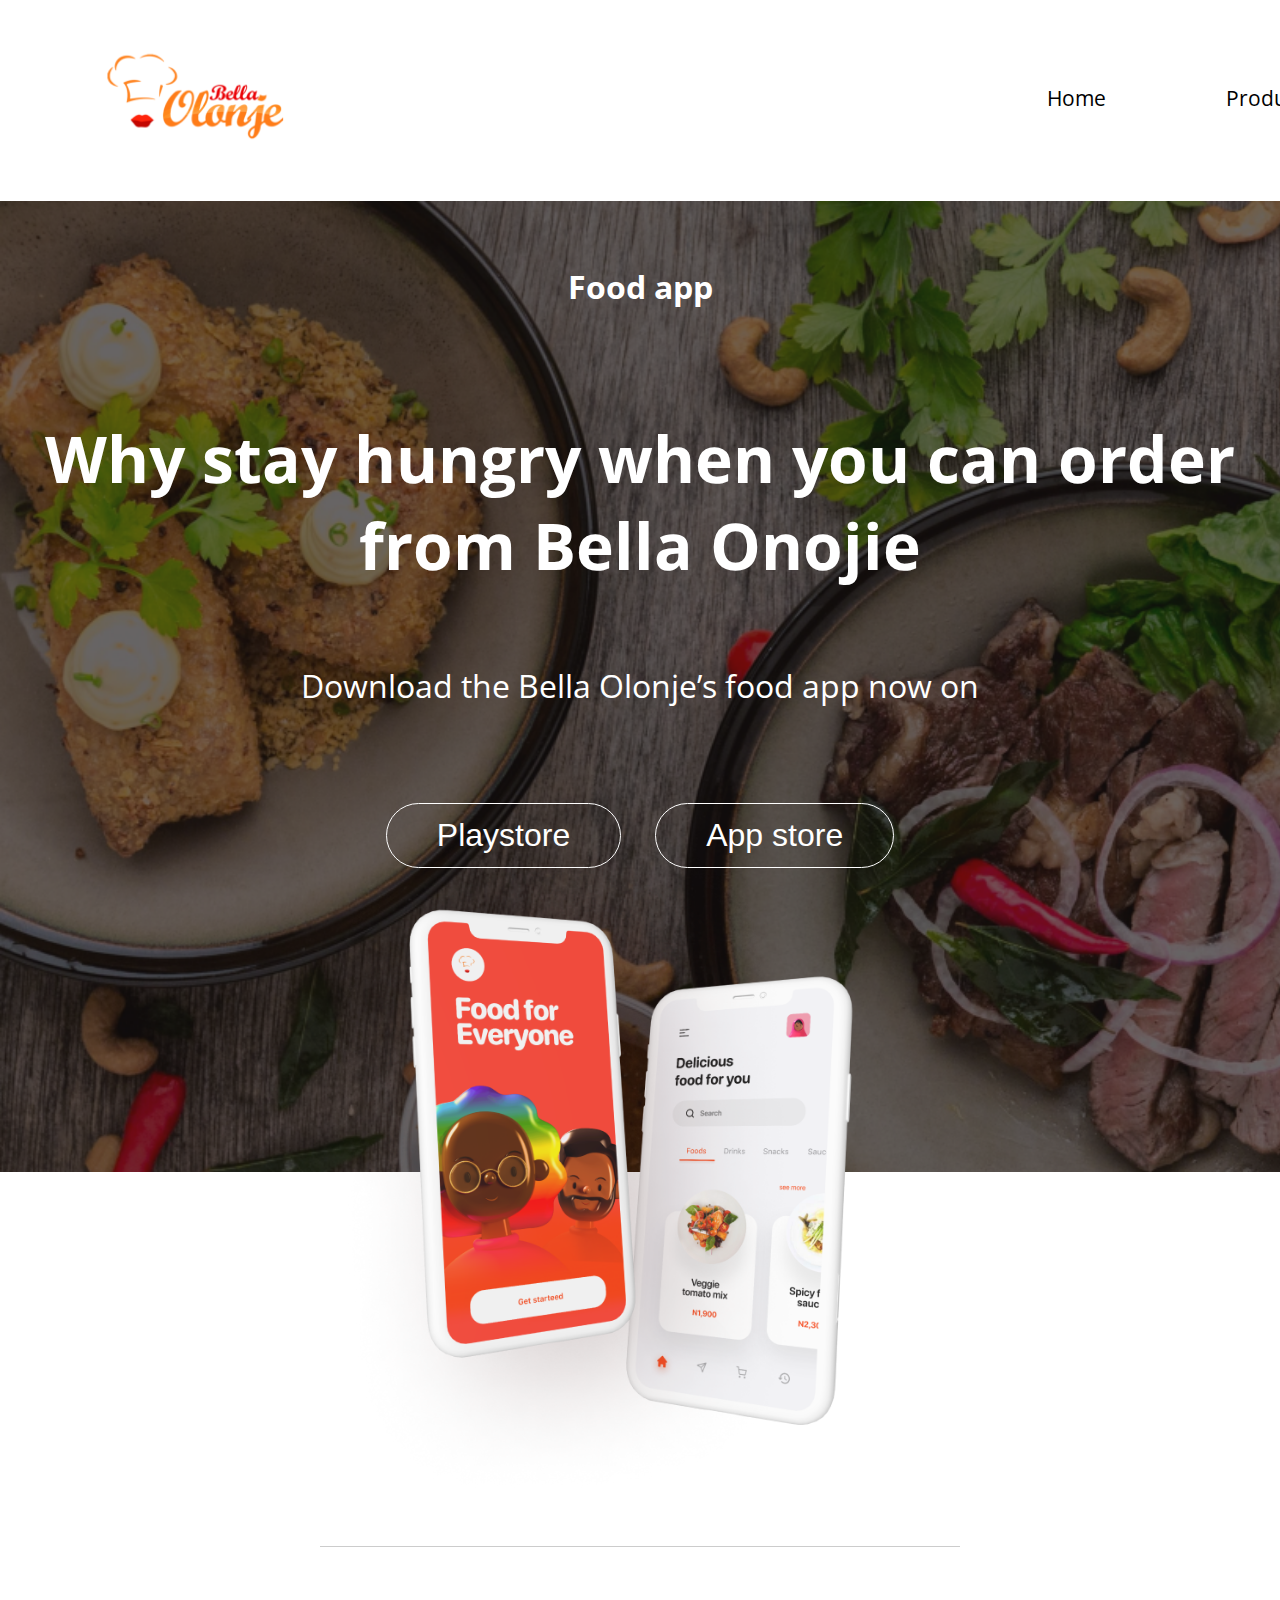
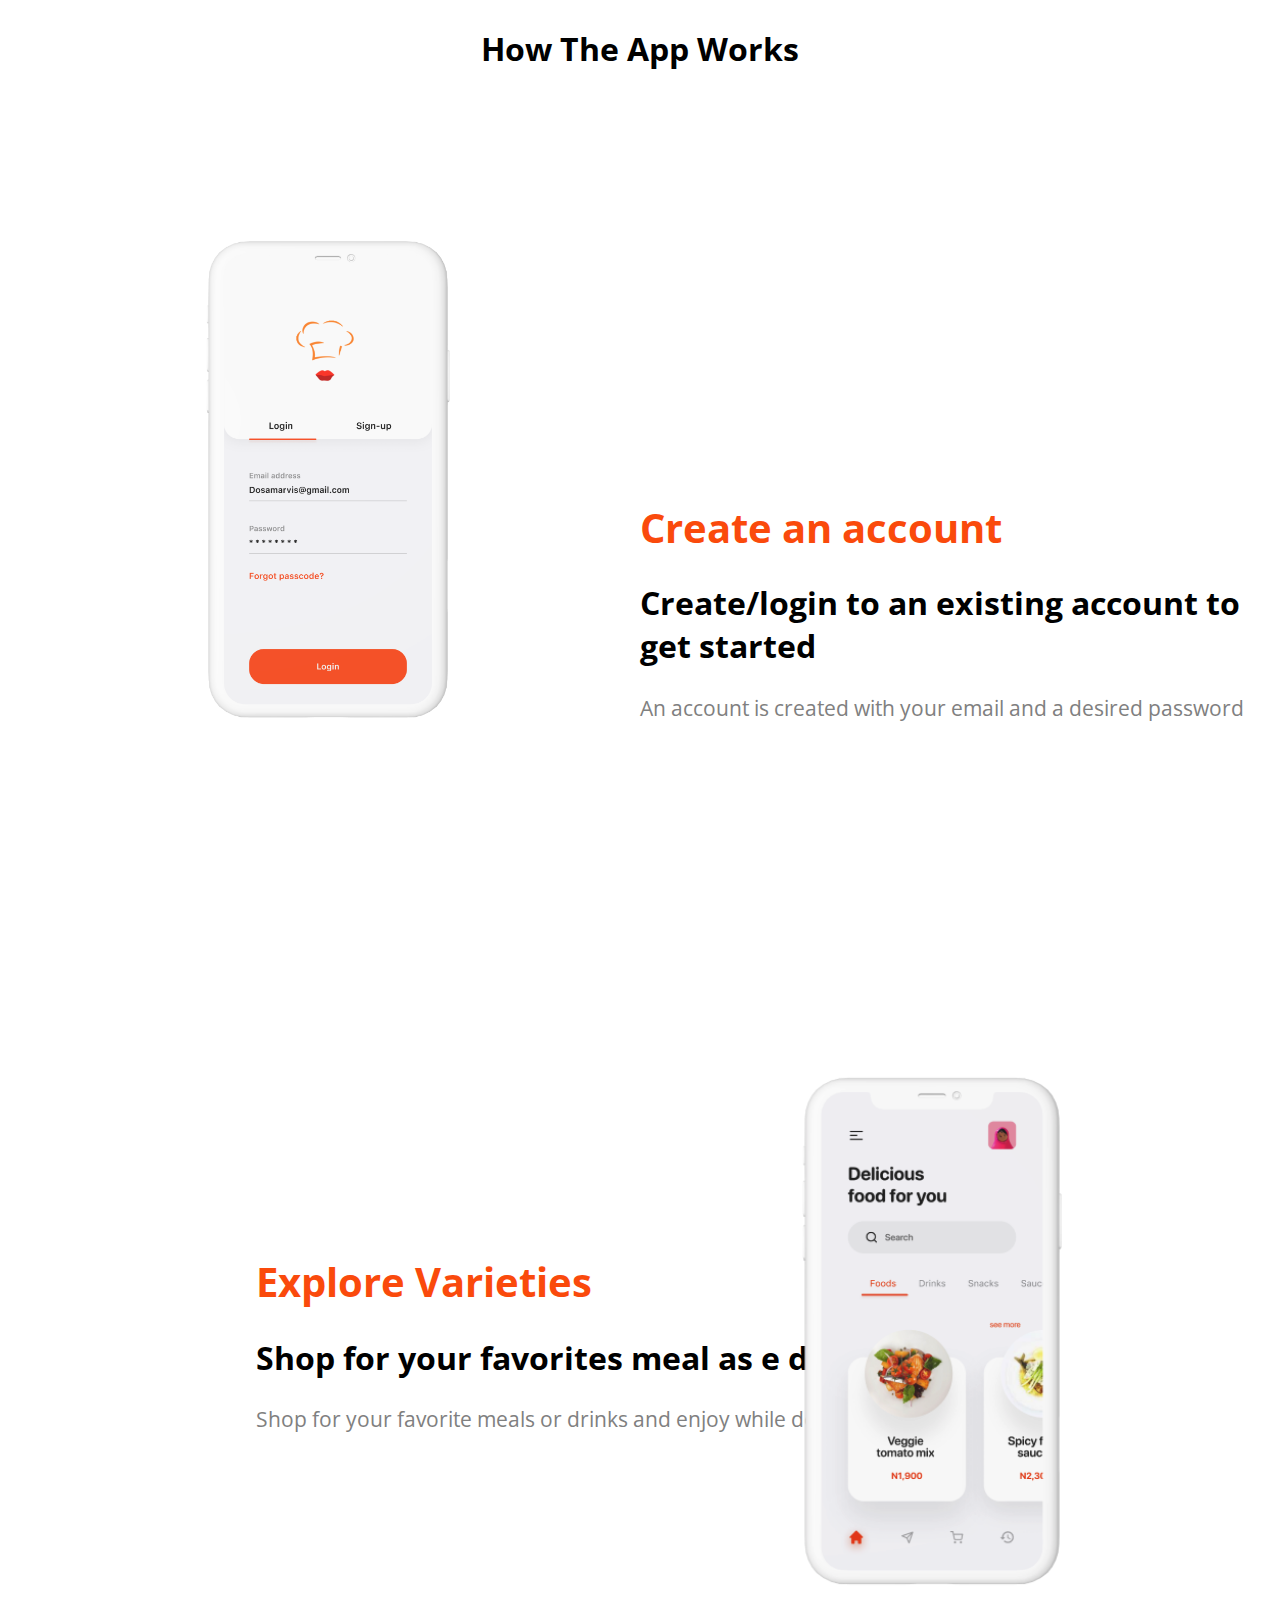
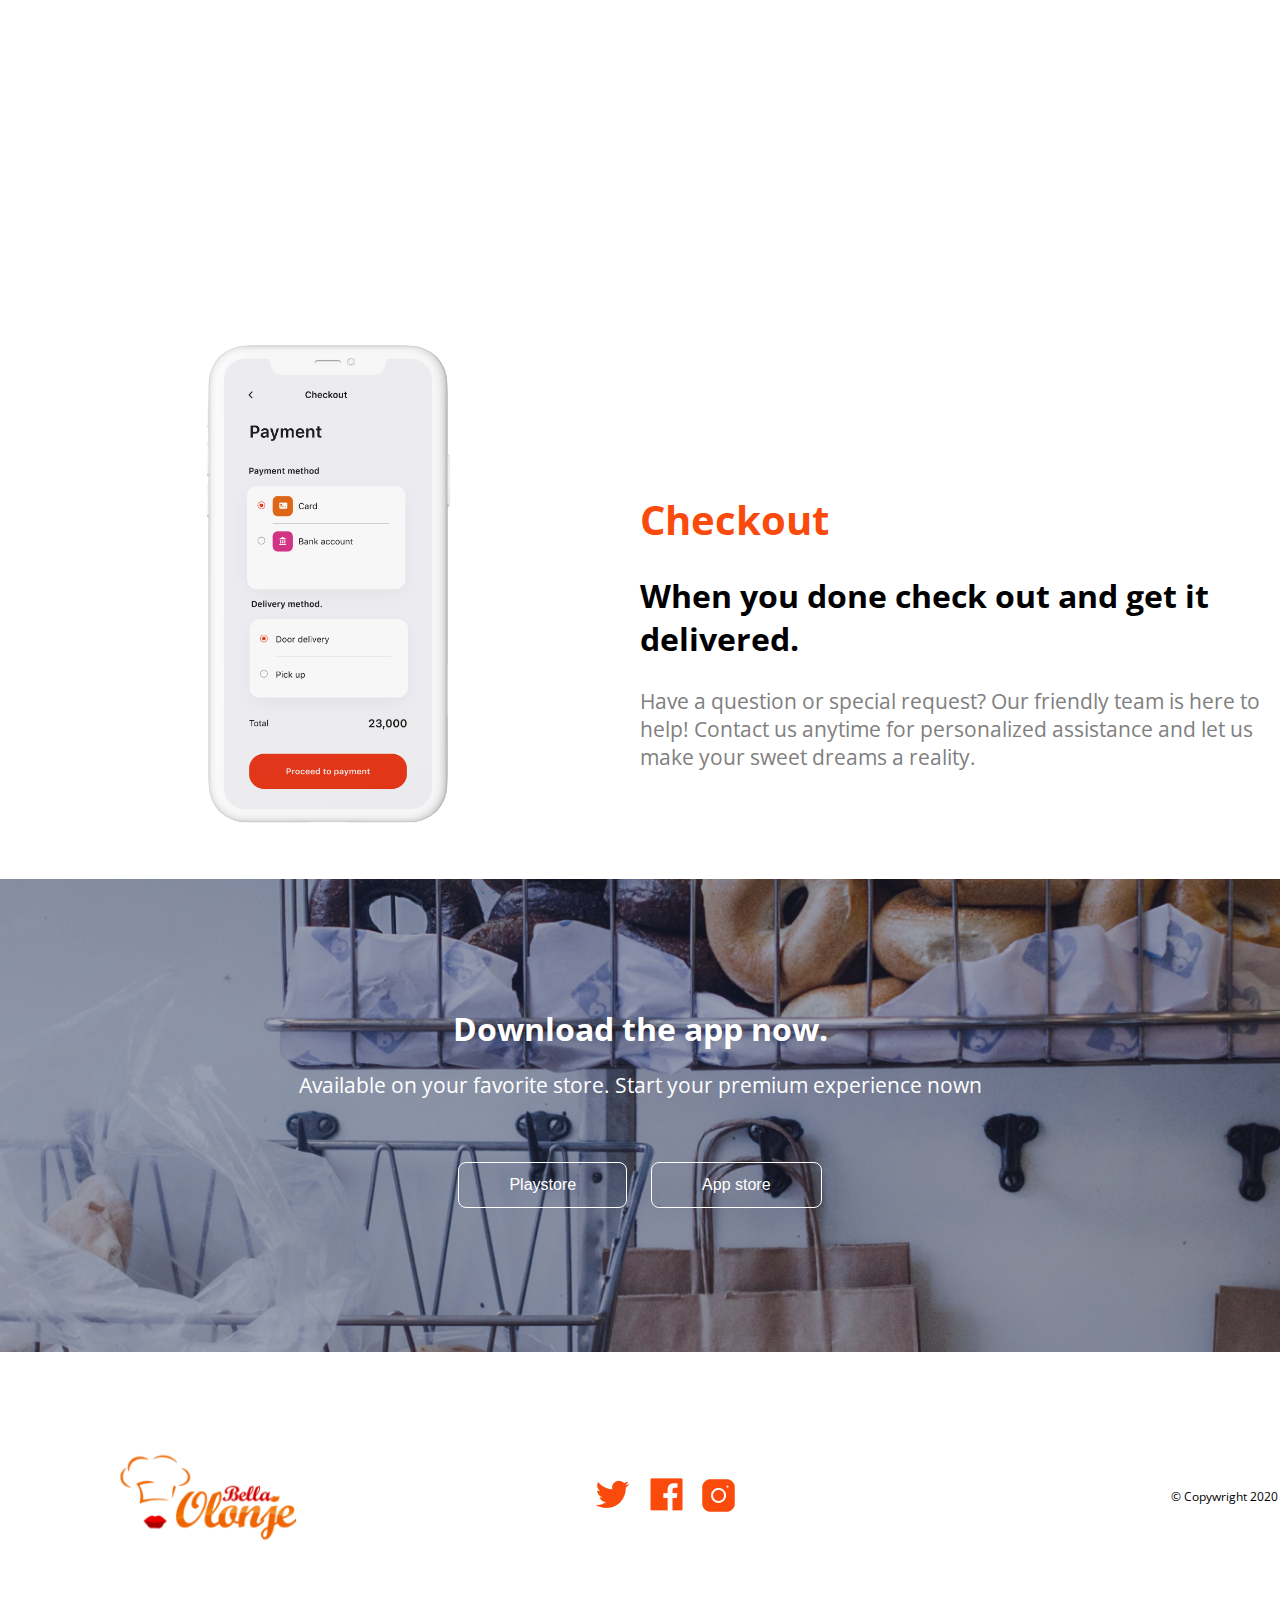
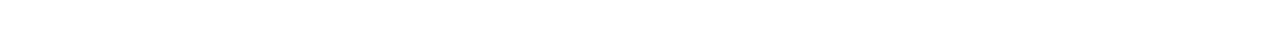
==== index.html @ 58ac58bc "edit images" ====
<!DOCTYPE html>
<html lang="en">

<head>
    <meta charset="UTF-8">
    <meta name="viewport" content="width=device-width, initial-scale=1.0">
    <title>Bella Olonje</title>
    <link rel="stylesheet" href="css/style.css">

    <!-- Font Link Styles -->
    <link rel="preconnect" href="https://fonts.googleapis.com">
    <link rel="preconnect" href="https://fonts.gstatic.com" crossorigin>
    <link
        href="https://fonts.googleapis.com/css2?family=Jost:ital,wght@0,100..900;1,100..900&family=Open+Sans:wght@500;700&display=swap"
        rel="stylesheet">

    <!-- Link to Intagram Profile -->
    <link rel="stylesheet" href="https://cdnjs.cloudflare.com/ajax/libs/font-awesome/6.5.1/css/all.min.css">


</head>

<main>
    <div class="container">

        <!-- Skip Link-->
        <a href="#main" class="skip-link" role="link">Skip to main content</a>

        <header class="main-head">
            <nav class="main-nav">
                <Div class="logo1">
                    <img src="images/light syete/left.png" alt="logo">
                </Div>

                <ul class="nav-list">
                    <li><a href="index.html" role="navigations">Home</a></li>
                    <li><a href="product.html" role="navigations">Product</a></li>
                    <li><a href="#" role="navigations">Faq</a></li>
                    <li><a href="contact.html" role="navigations">Contact</a></li>
                </ul>
            </nav>

            <!-- Background should be an image located in the css, inside the class name of pophome or hime -->
            <section class="pophome" role="banner">
                <div class="home1">
                    <p>
                        <b>Food app</b>
                    </p>
                </div>

                <div class="home">
                    <h1>Why stay hungry when you can order from Bella Onojie</h1>
                    <p>
                        Download the Bella Olonje’s food app now on</p>
                </div>

                <div class="button1">
                    <button class="homebutt">Playstore</button>
                    <button class="homebutt">App store</button>
                </div>
            </section>

            <section class="group53">
                <div class="group5">
                    <img src="images/Group 53.png" alt="" width="100%">
                </div>
            </section>

            <div class="short-separator" role="separator">
                <hr class="separator">
            </div>
            <section class="how-app">
                <div class="app-works">
                    <h2>How The App Works</h2>
                </div>
            </section>

        </header>
        <div id="skip" class="skip-link" role="skip">
            <section class="create-acc" role="region">
                <div class="account-img">
                    <img src="images/Rectangle (1).png" alt="Create an account" width="100%">
                </div>
                <div class="account">
                    <h1>Create an account</h1>
                    <h2>Create/login to an existing account to get started</h2>
                    <p>
                        An account is created with your email and a desired password
                    </p>
                </div>
            </section>

            <section class="explore" role="region">
                <div class="varieties">
                    <h1>Explore Varieties</h1>
                    <h2>Shop for your favorites meal as e dey hot</h2>
                    <p>
                        Shop for your favorite meals or drinks
                        and enjoy while doing it.
                    </p>
                </div>
                <div class="explore-img">
                    <img src="images/Rectangle (2).png" alt="Explore Varieties" width="100%">
                </div>
            </section>

            <section class="checkout" role="region">
                <div class="checkout-img">
                    <img src="images/Rectangle (3).png" alt="" width="100%">
                </div>
                <div class="check">
                    <h1>Checkout</h1>
                    <h2>
                        When you done check out
                        and get it delivered.
                    </h2>
                    <p>
                        Have a question or special request? Our friendly team is here to help! Contact us anytime for
                        personalized
                        assistance and let us make your sweet dreams a reality.</p>
                </div>
            </section>
        </div>

        <section class="down">

            <div class="down-app">
                <h1>Download the app now.</h1>
                <p class="avail-app">
                    Available on your favorite store. Start your premium experience nown
                </p>
            </div>

            <div class="button2">
                <button class="downbutt">Playstore</button>
                <button class="downbutt">App store</button>
            </div>
        </section>


        <footer>
            <div class="footer-content">
                <div class="logo">
                    <!-- logo image (left) -->
                    <img src="images/logo-bottom.png" alt="Bella Onojie">
                </div>
                <div class="social-icon">
                    <!-- Your social media icon (center)) -->
                    <img src="images/footer/ant-design_twitter-outlined.png" alt="Twitter">
                    <img src="images/footer/ant-design_facebook-filled.png" alt="Facebook">
                    <a href="https://www.instagram.com/non_sensestudio/" target="blank">
                        <img src="images/footer/instagram.png" alt="Instagram">
                    </a>
                </div>
                <div class="copyright">
                    <!-- Your copyright text ((right) -->
                    <p class="desk">&copy; Copywright 2020 Bella Onojie.com</p> 
                </div>
            </div>
        </footer>

    </div>
</body>

</html>
---- css/style.css ----
@import url('main.css');

@import url('product.css');

@import url('contact.css');

@import url(reset.css);
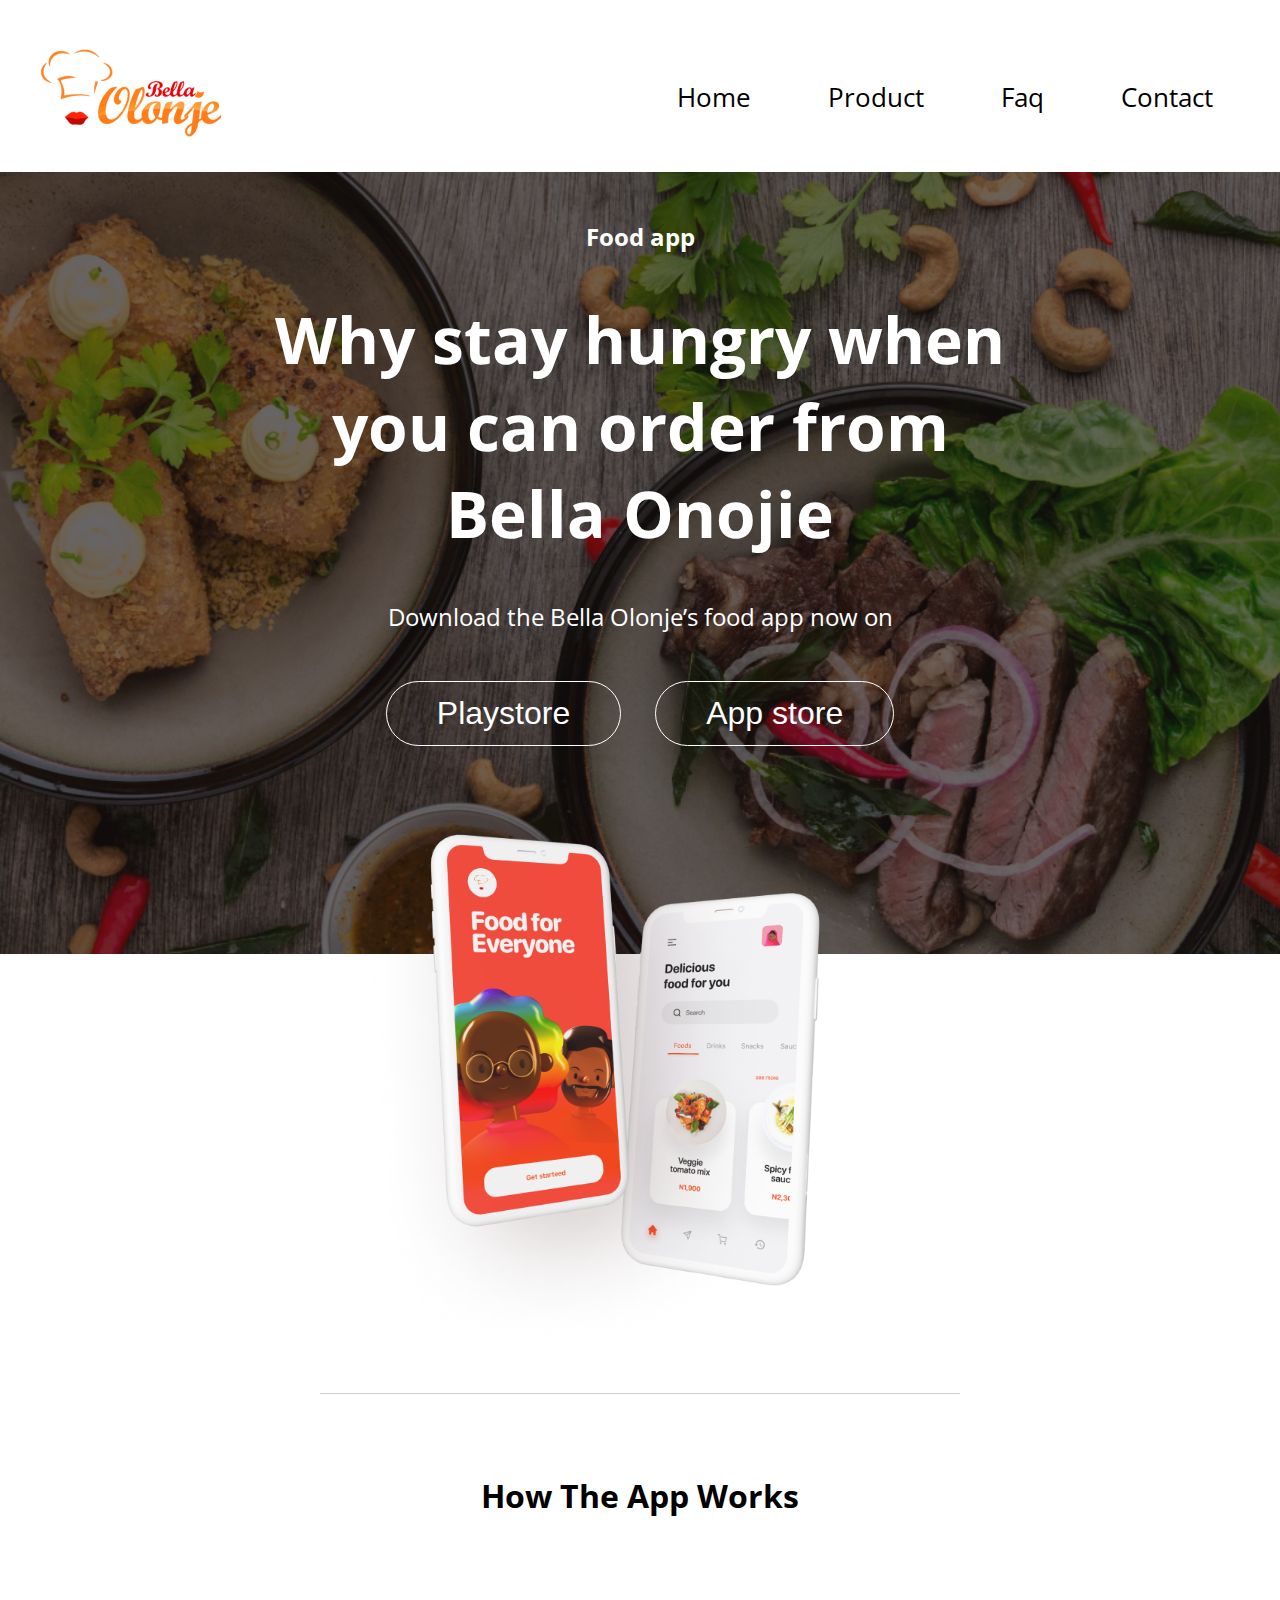
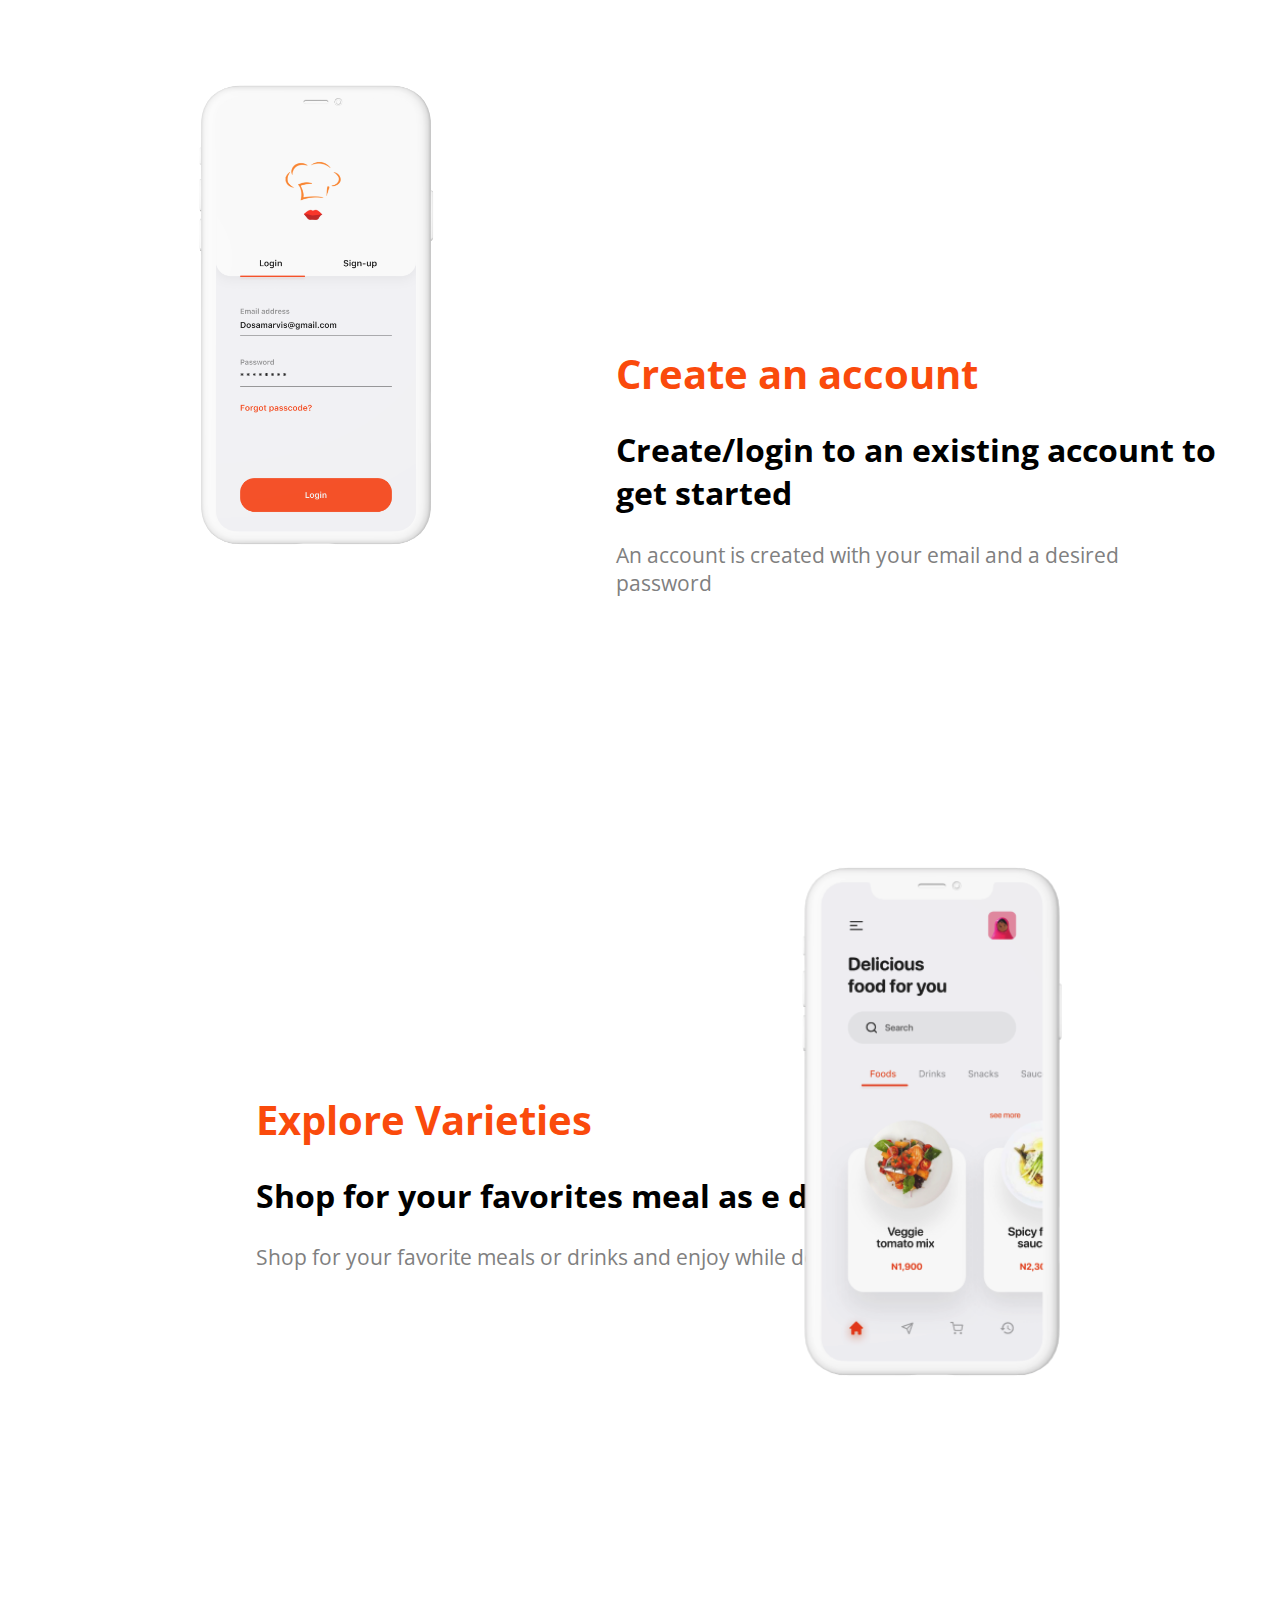
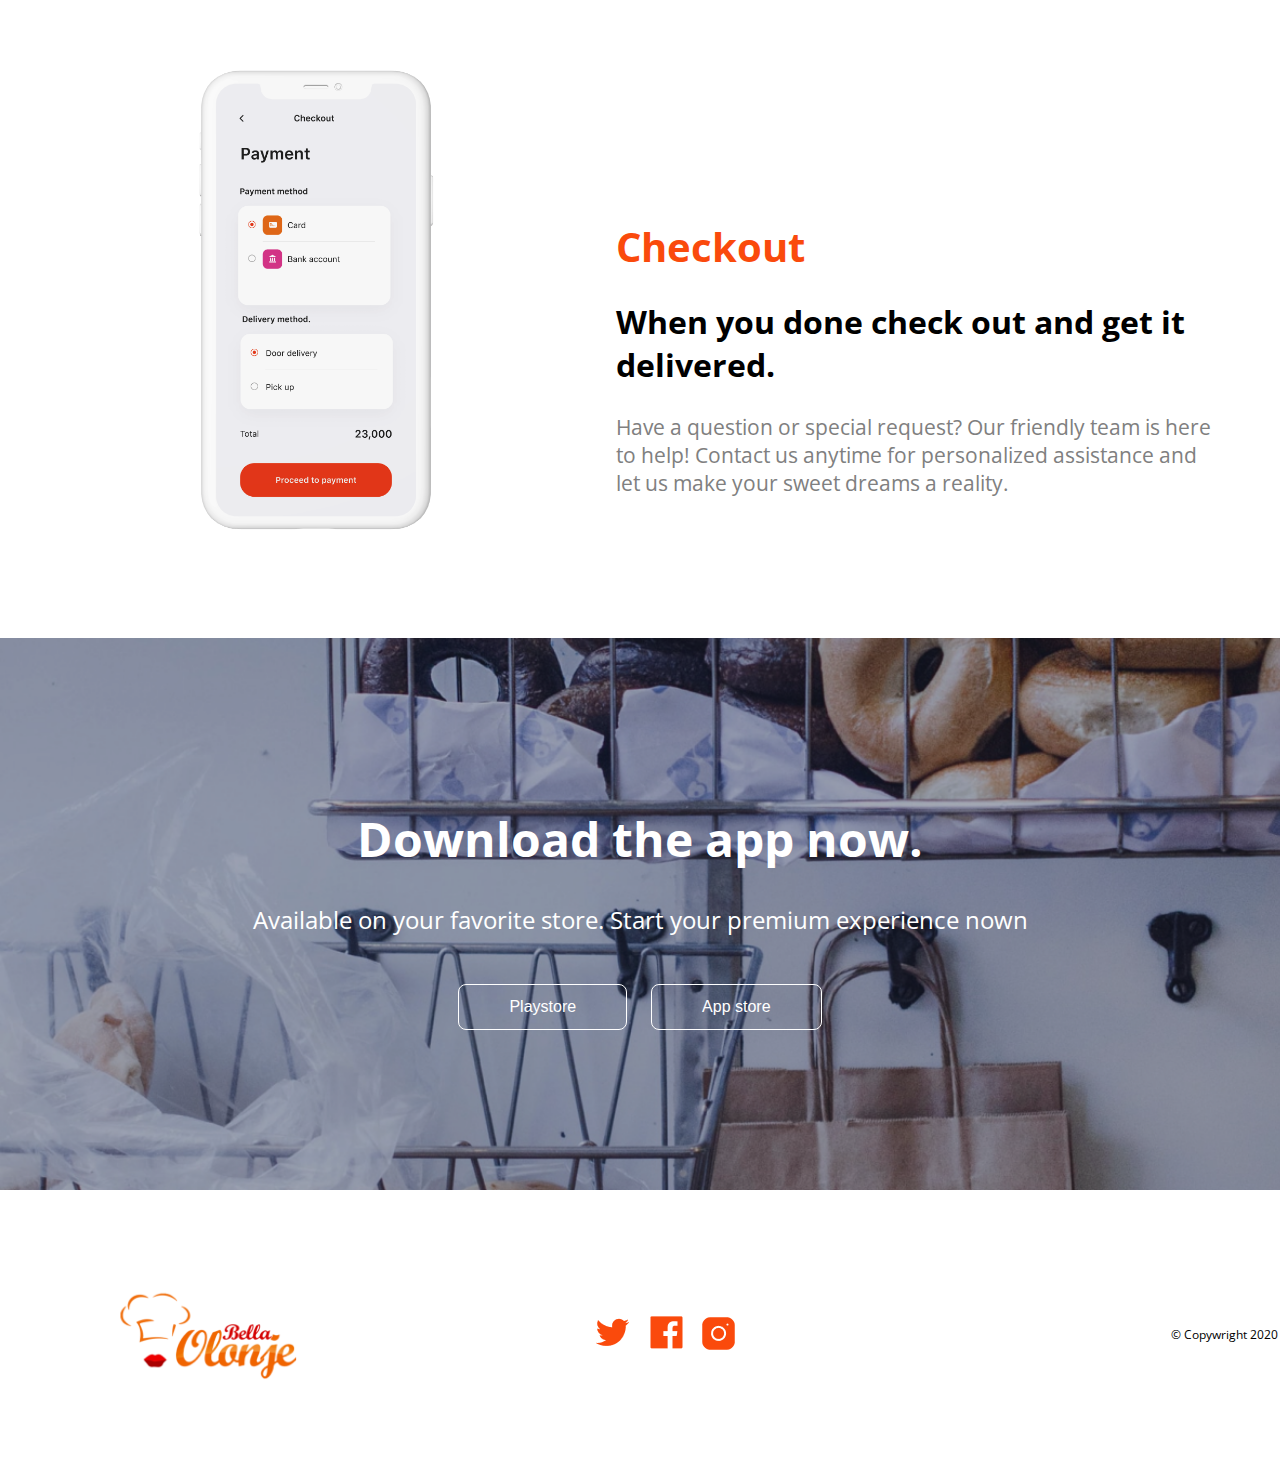
==== commit 2fd00b80: "fix the naviagtion" ====
--- a/index.html
+++ b/index.html
@@ -28,9 +28,8 @@
 
         <header class="main-head">
             <nav class="main-nav">
-                <Div class="logo1">
-                    <img src="images/light syete/left.png" alt="logo">
-                </Div>
+
+                <img src="images/light syete/left.png" alt="logo" class="logo1">
 
                 <ul class="nav-list">
                     <li><a href="index.html" role="navigations">Home</a></li>
@@ -38,6 +37,7 @@
                     <li><a href="#" role="navigations">Faq</a></li>
                     <li><a href="contact.html" role="navigations">Contact</a></li>
                 </ul>
+
             </nav>
 
             <!-- Background should be an image located in the css, inside the class name of pophome or hime -->
@@ -154,12 +154,12 @@
                 </div>
                 <div class="copyright">
                     <!-- Your copyright text ((right) -->
-                    <p class="desk">&copy; Copywright 2020 Bella Onojie.com</p> 
+                    <p class="desk">&copy; Copywright 2020 Bella Onojie.com</p>
                 </div>
             </div>
         </footer>
 
     </div>
-</body>
+    </body>
 
 </html>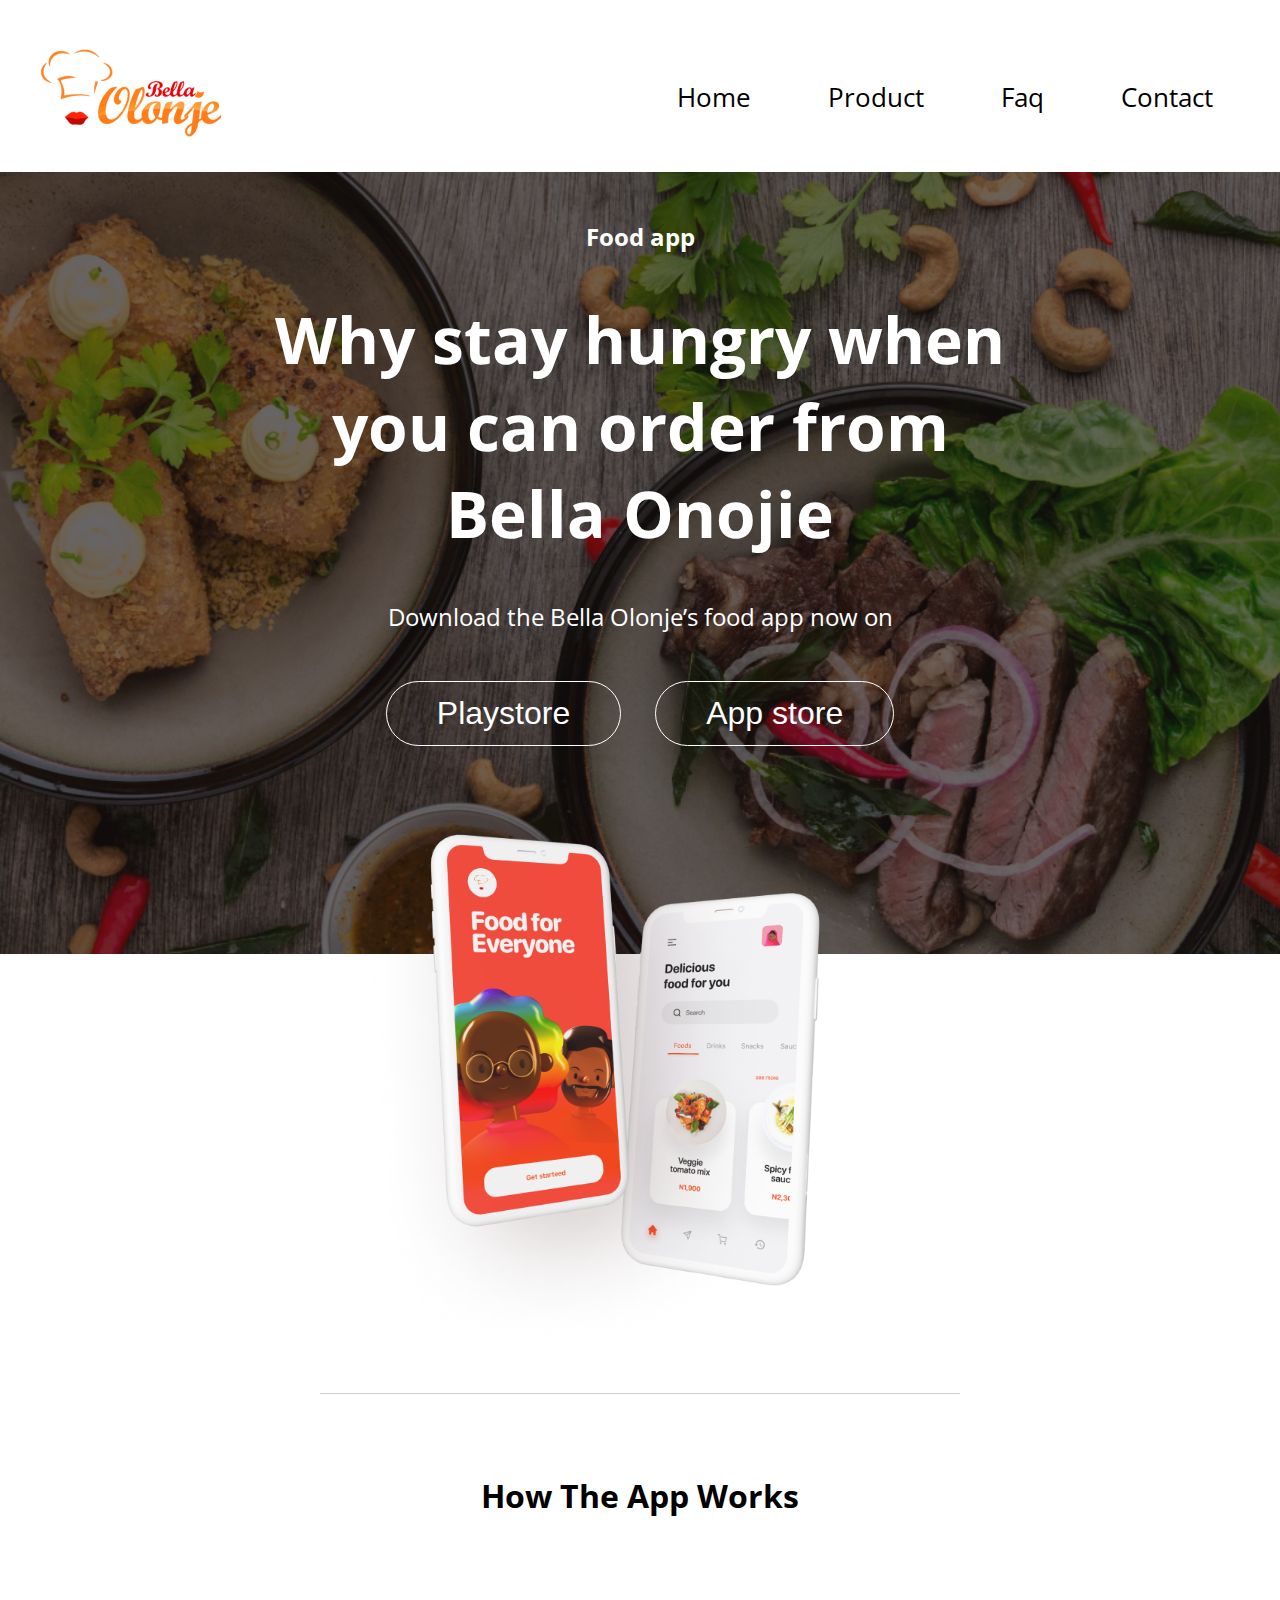
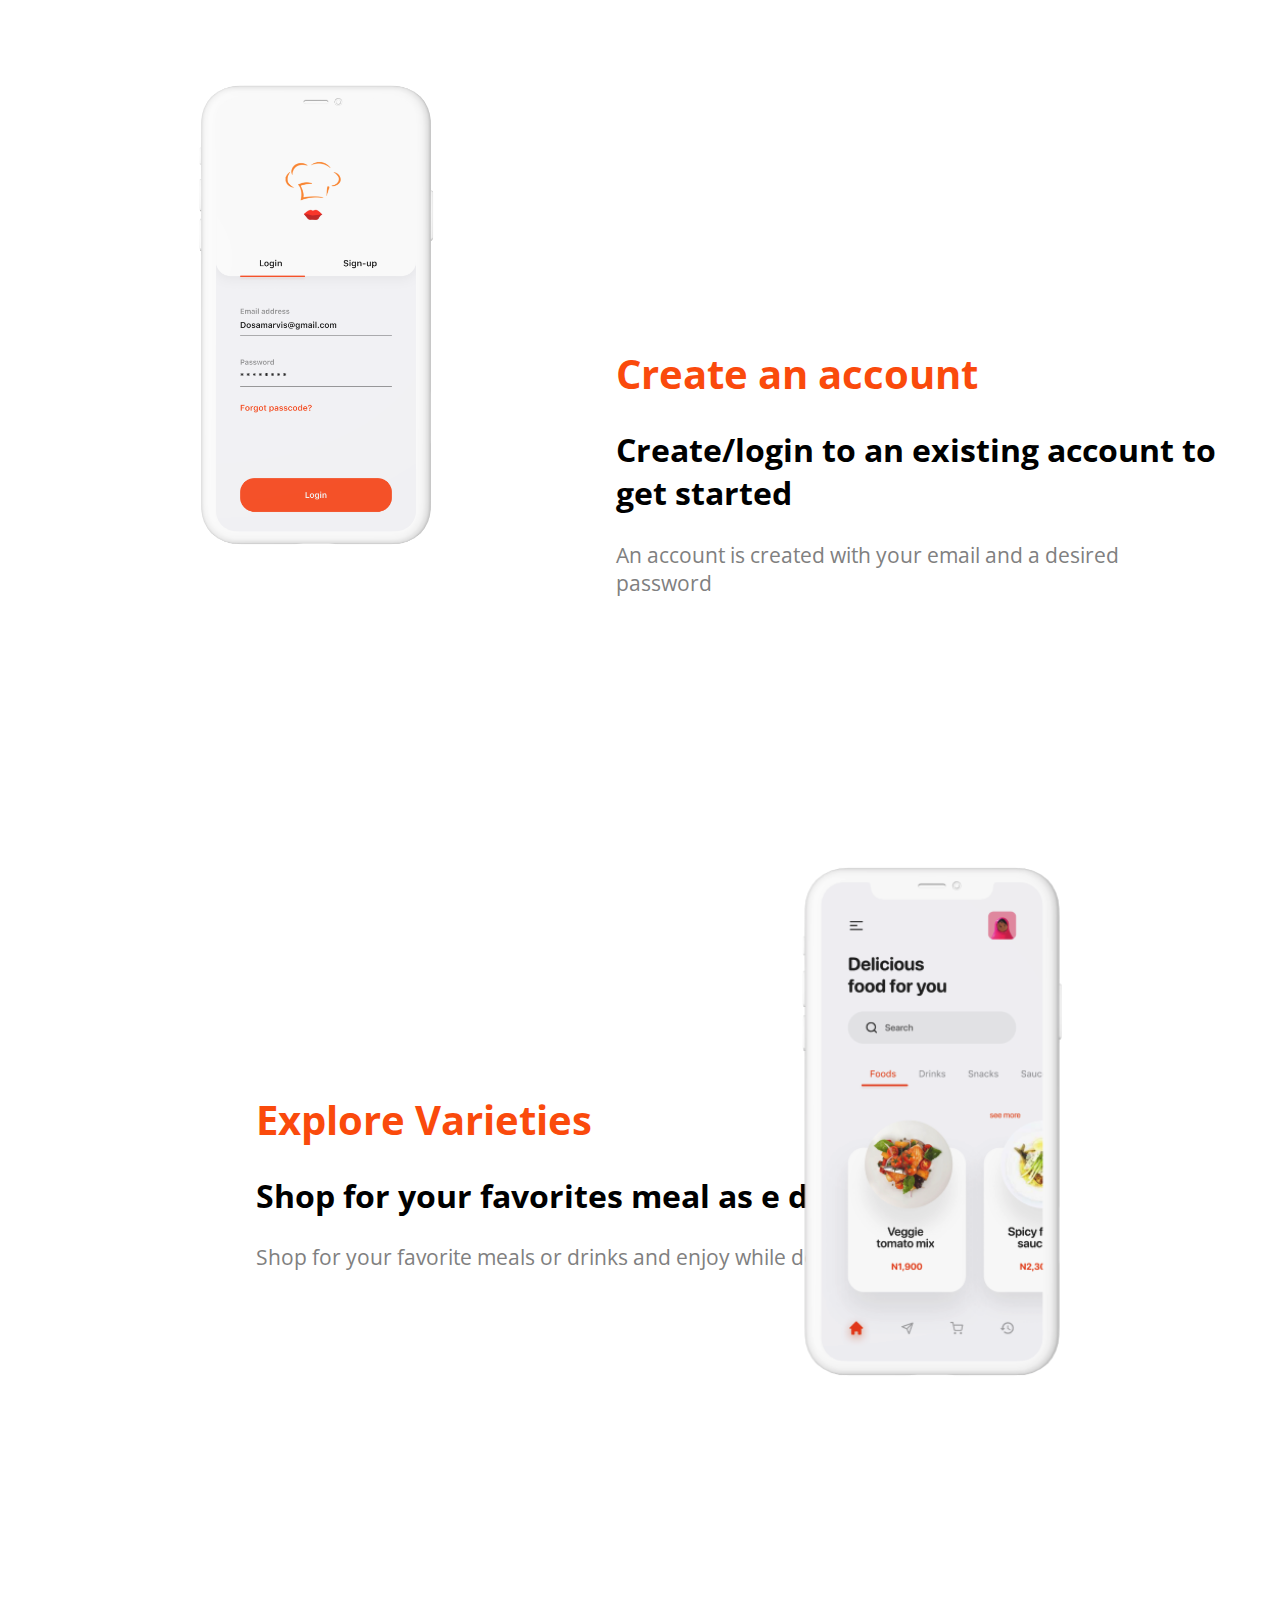
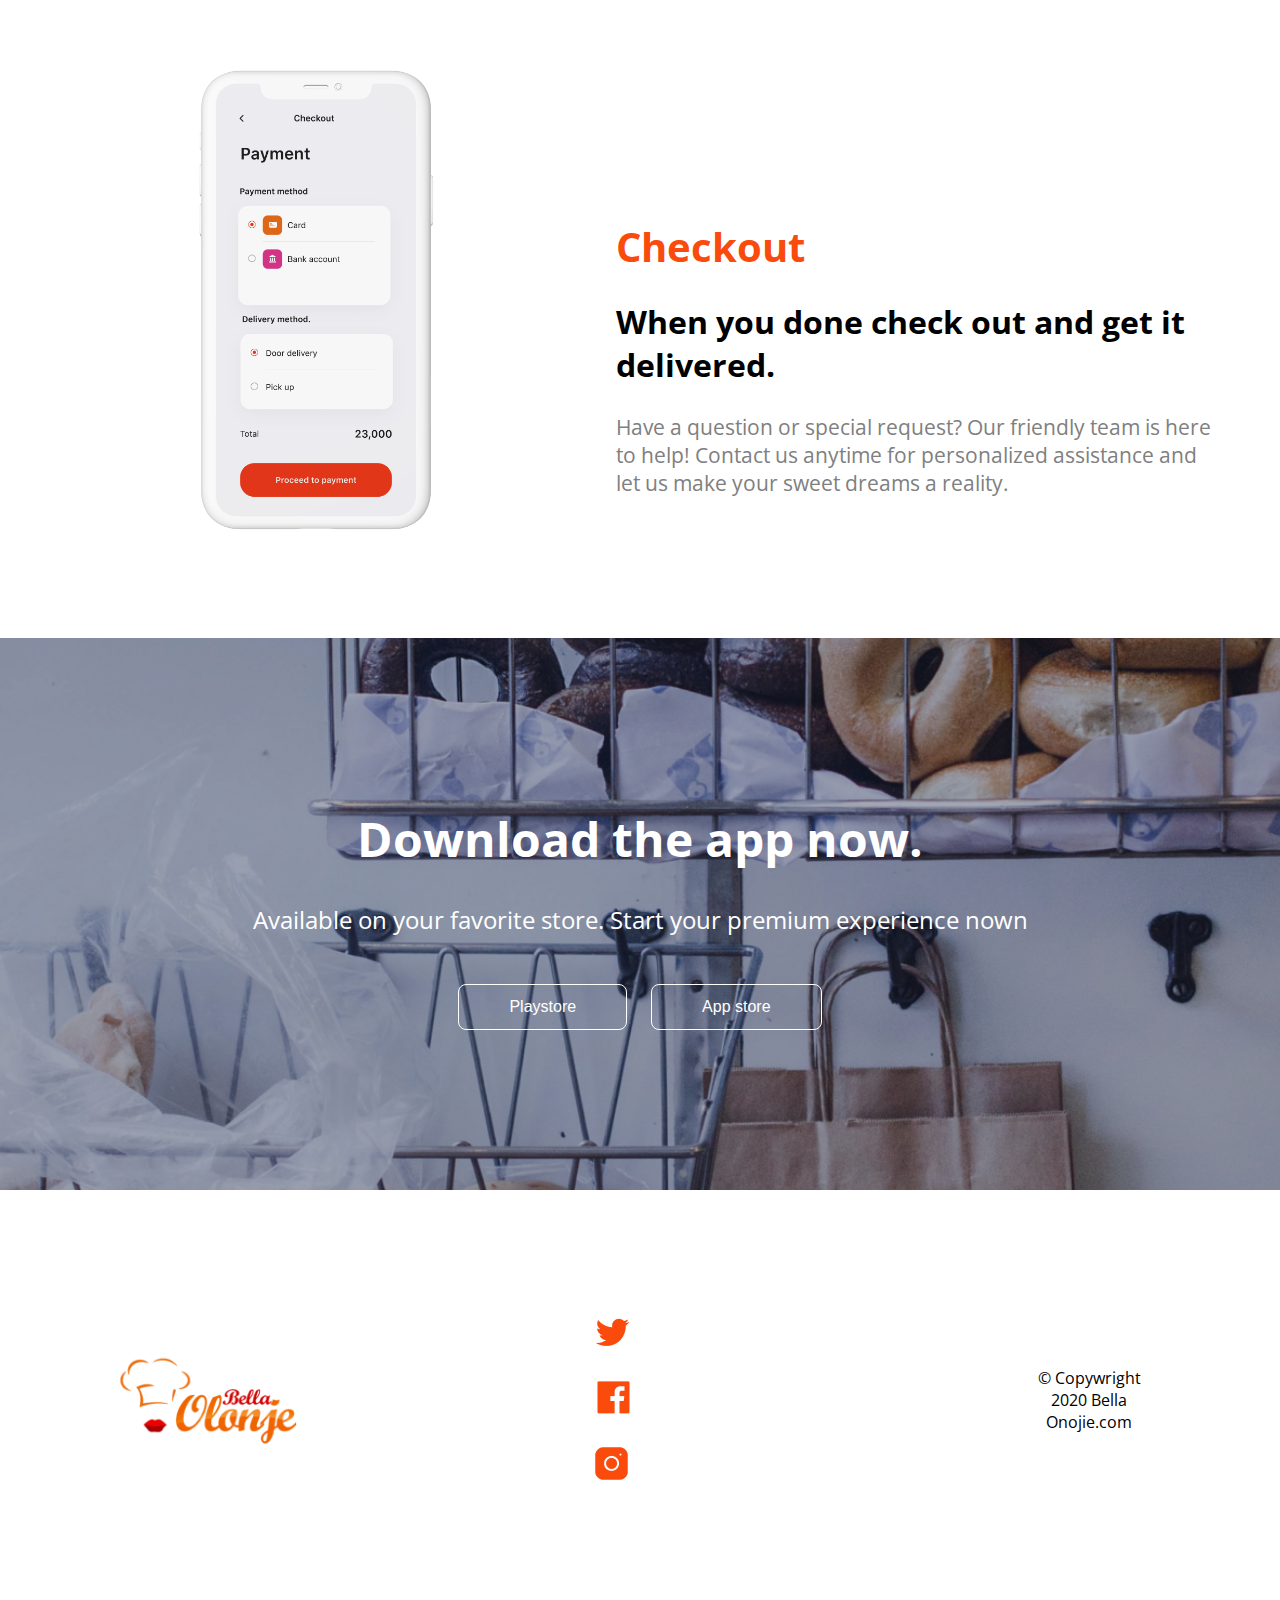
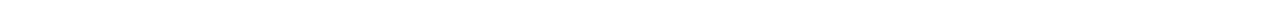
==== commit 3686db1d: "fixed the footer content" ====
--- a/index.html
+++ b/index.html
@@ -154,7 +154,7 @@
                 </div>
                 <div class="copyright">
                     <!-- Your copyright text ((right) -->
-                    <p class="desk">&copy; Copywright 2020 Bella Onojie.com</p>
+                    <p>&copy; Copywright 2020 Bella Onojie.com</p>
                 </div>
             </div>
         </footer>
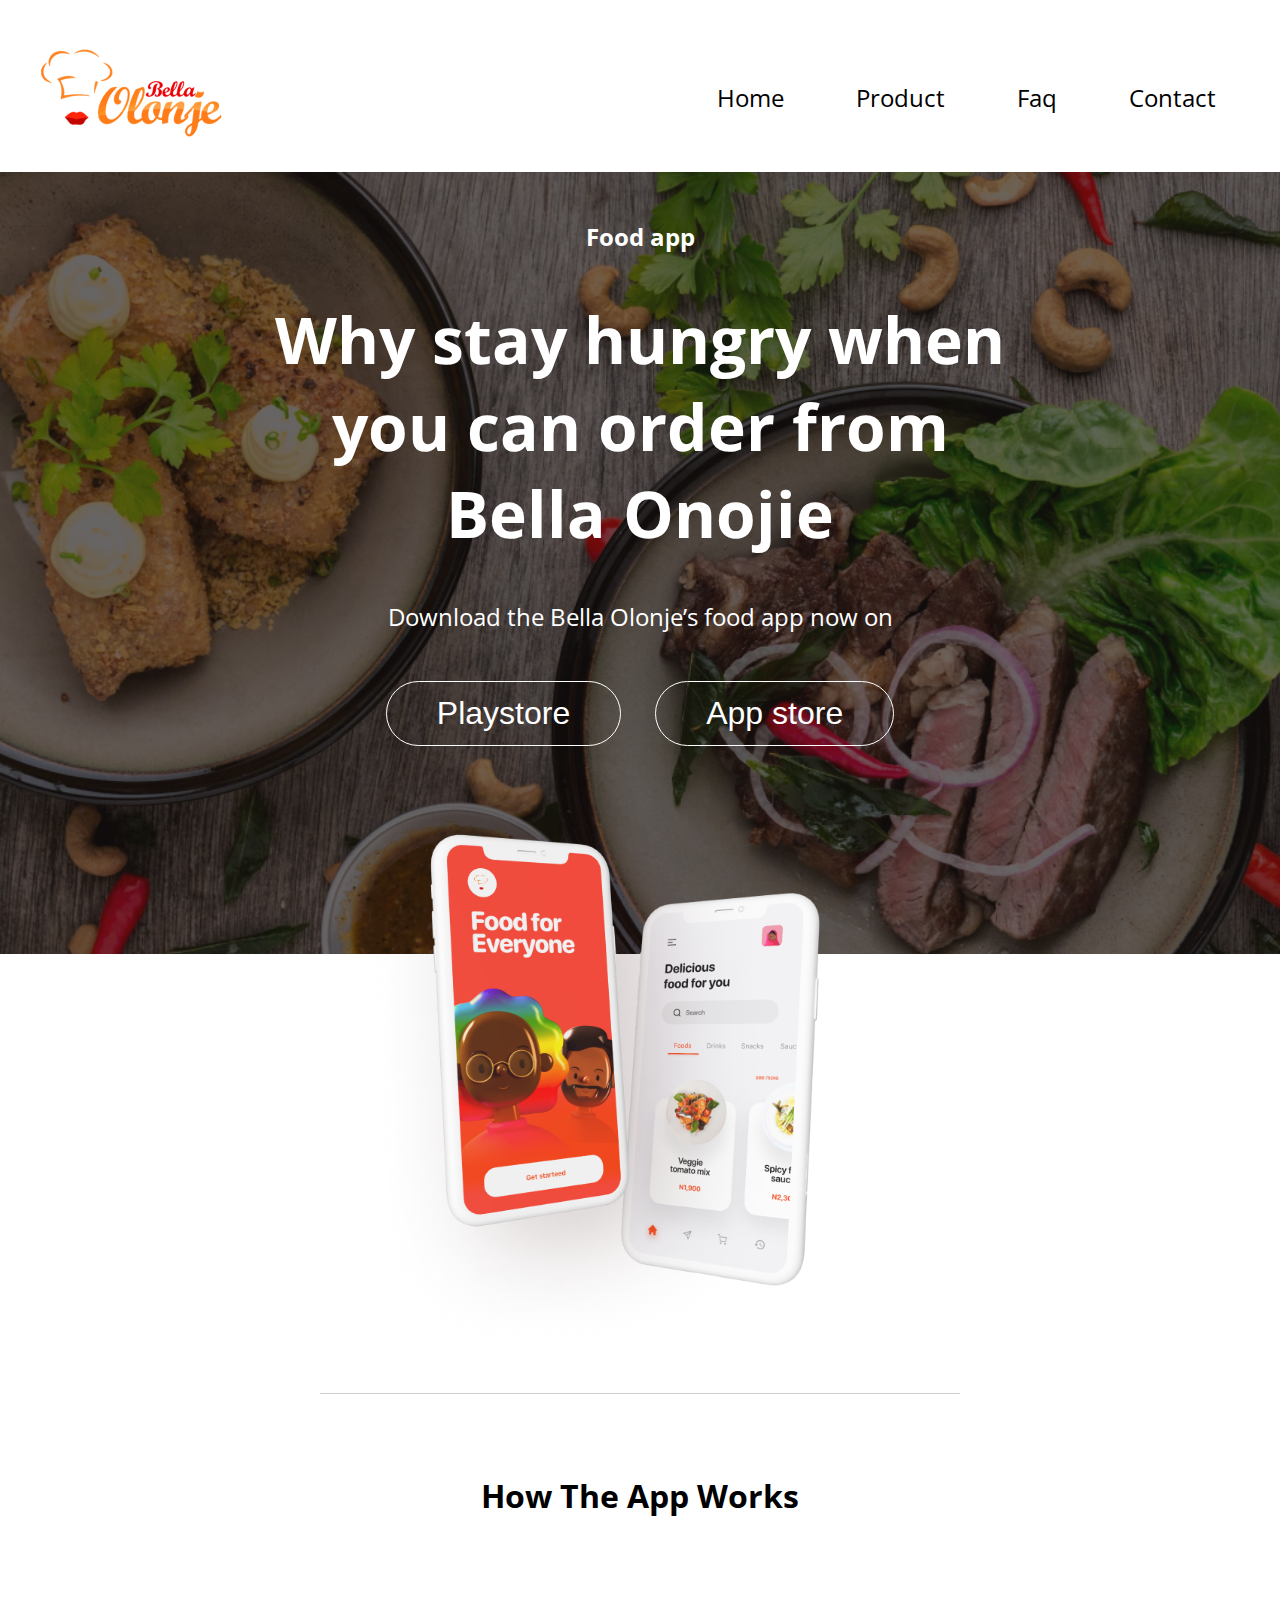
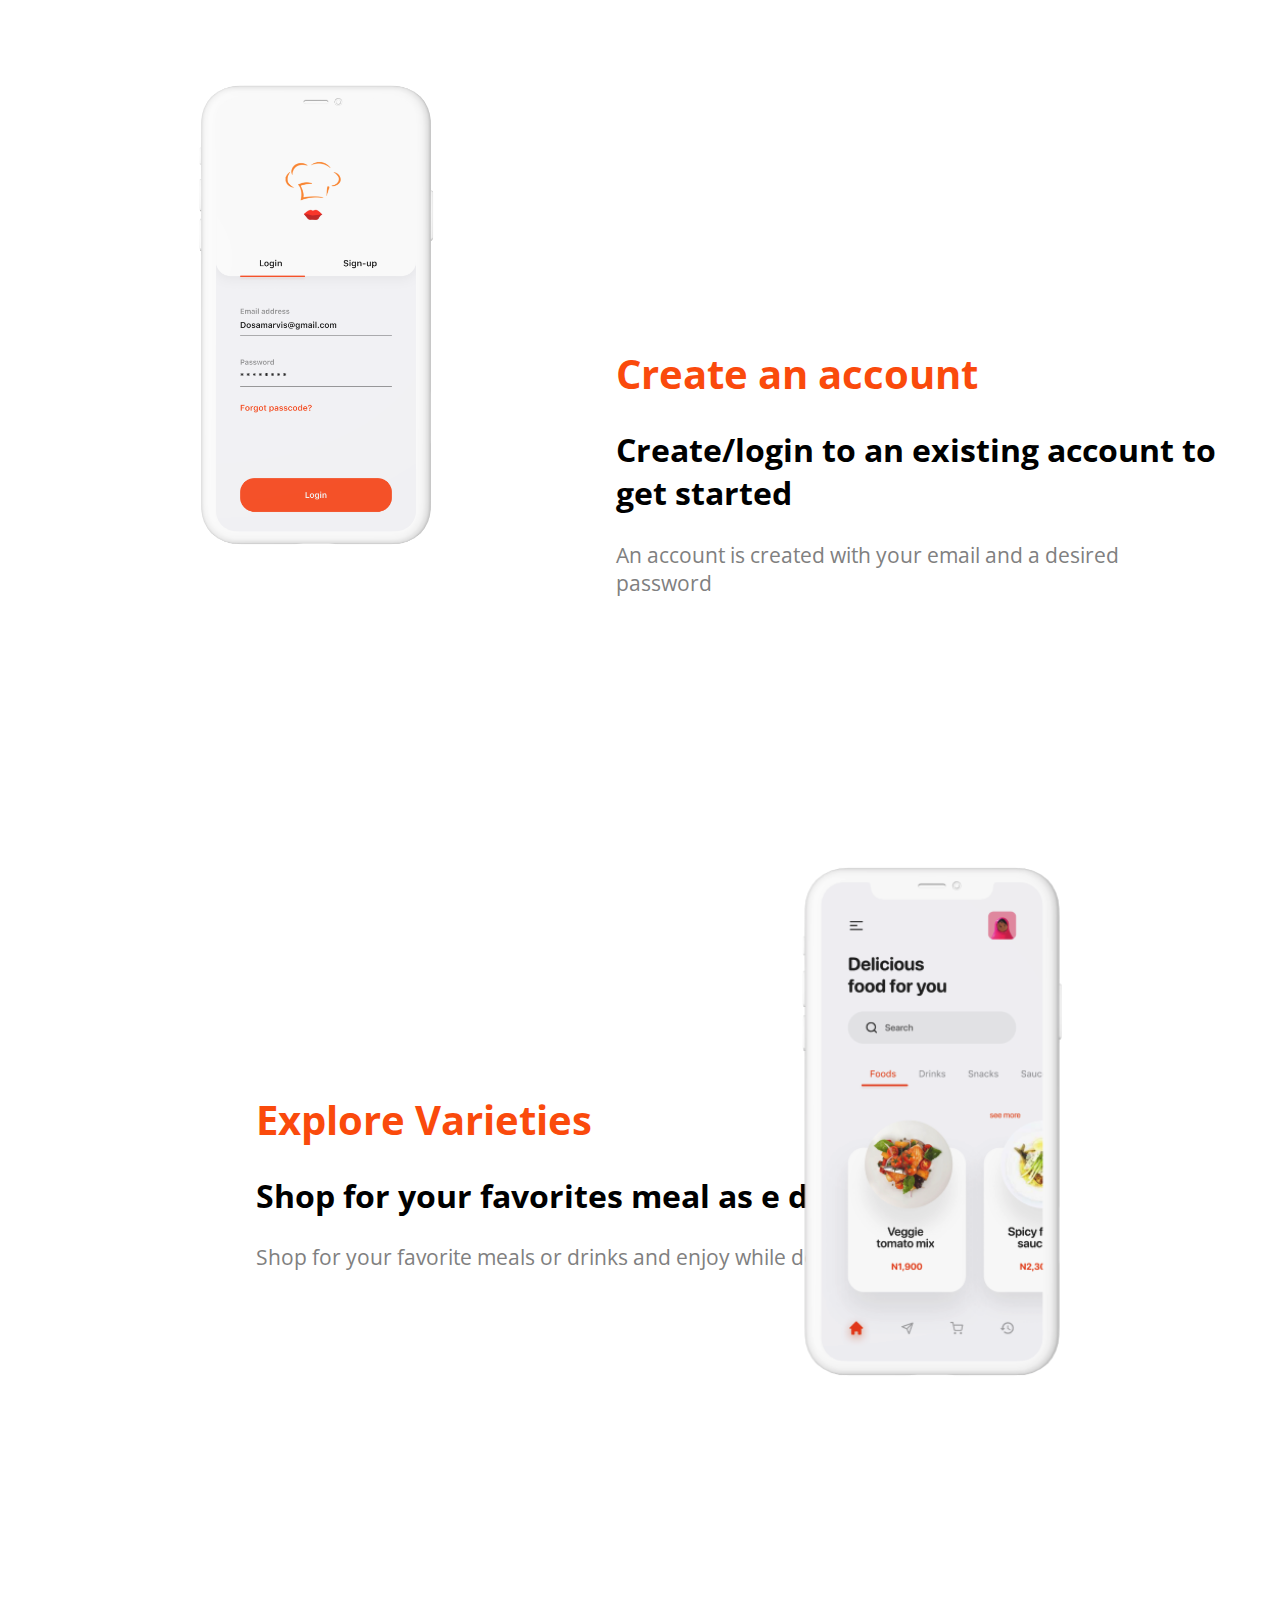
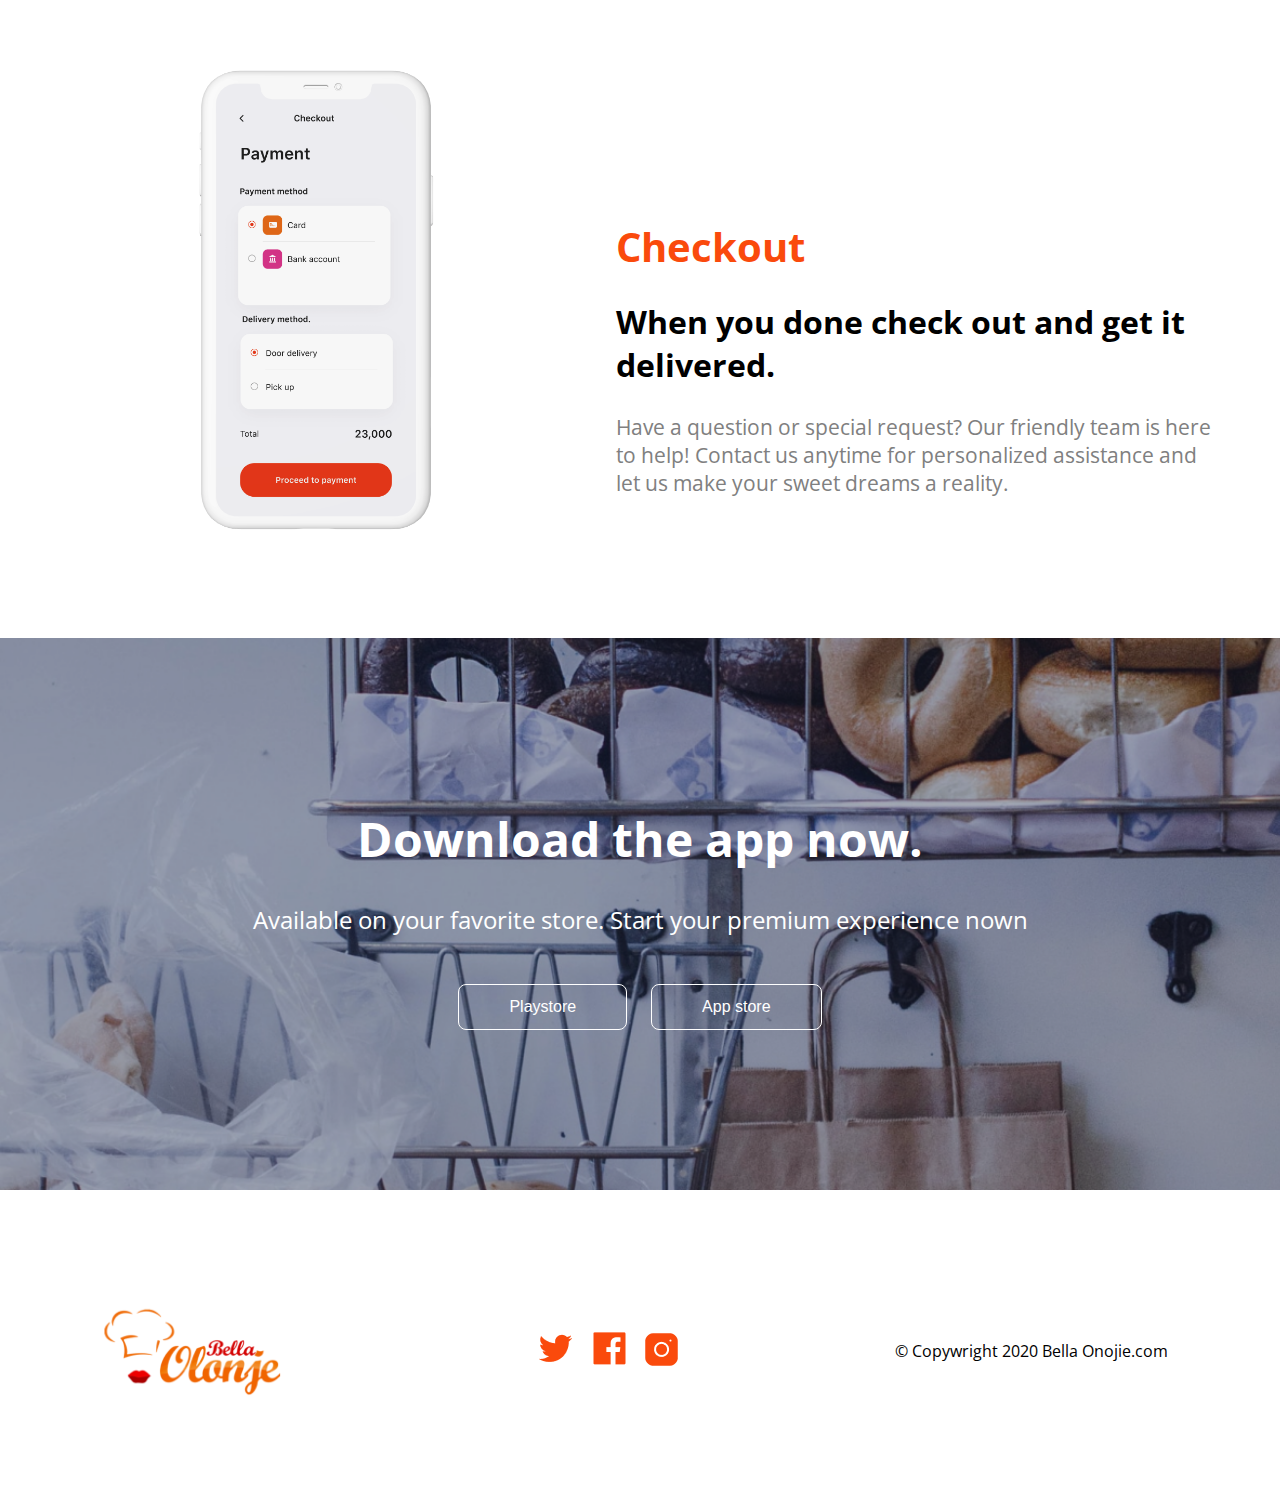
==== commit be137a14: "Adds Aria roles and schema" ====
--- a/index.html
+++ b/index.html
@@ -138,9 +138,9 @@
         </section>
 
 
-        <footer>
+        <footer itemscope itemtype="http://schema.org/WPFooter">
             <div class="footer-content">
-                <div class="logo">
+                <div class="logo" itemprop="logo">
                     <!-- logo image (left) -->
                     <img src="images/logo-bottom.png" alt="Bella Onojie">
                 </div>
--- a/css/style.css
+++ b/css/style.css
@@ -2,6 +2,4 @@
 
 @import url('product.css');
 
-@import url('contact.css');
-
-@import url(reset.css);+@import url('contact.css');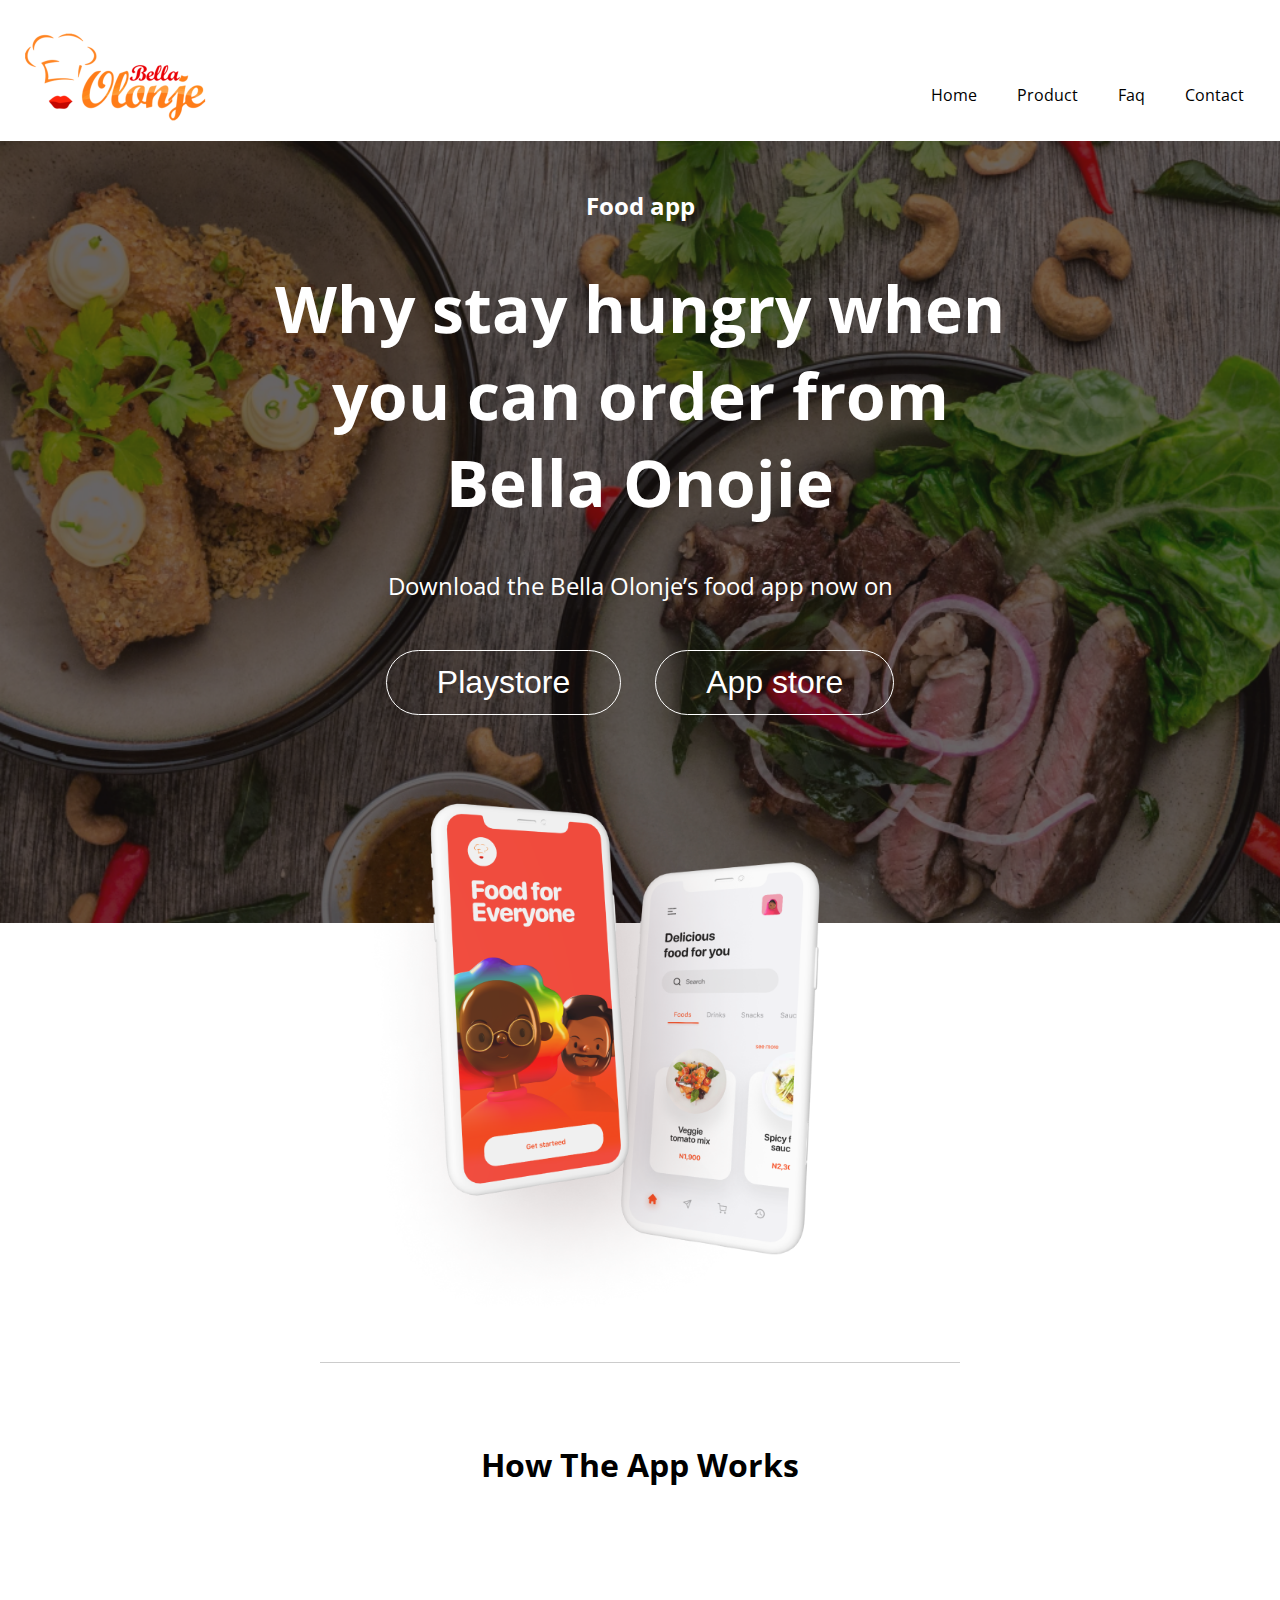
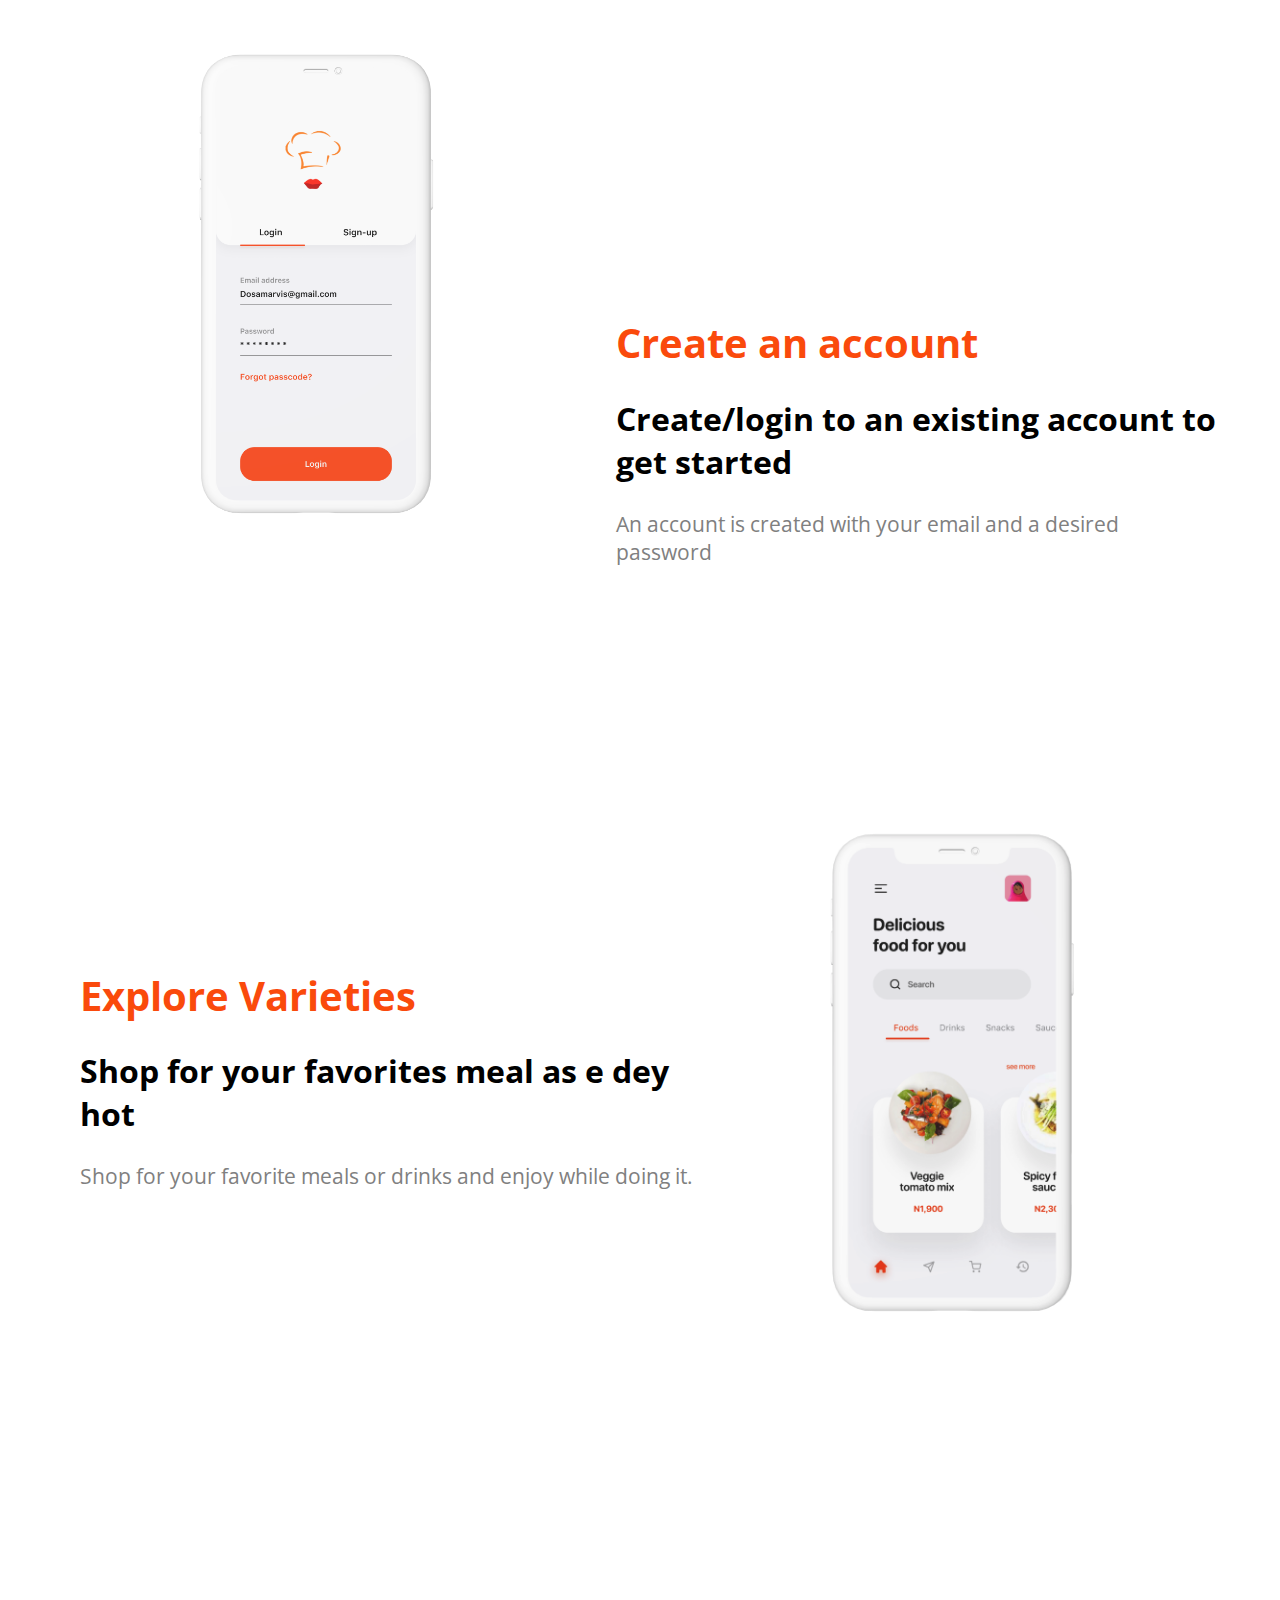
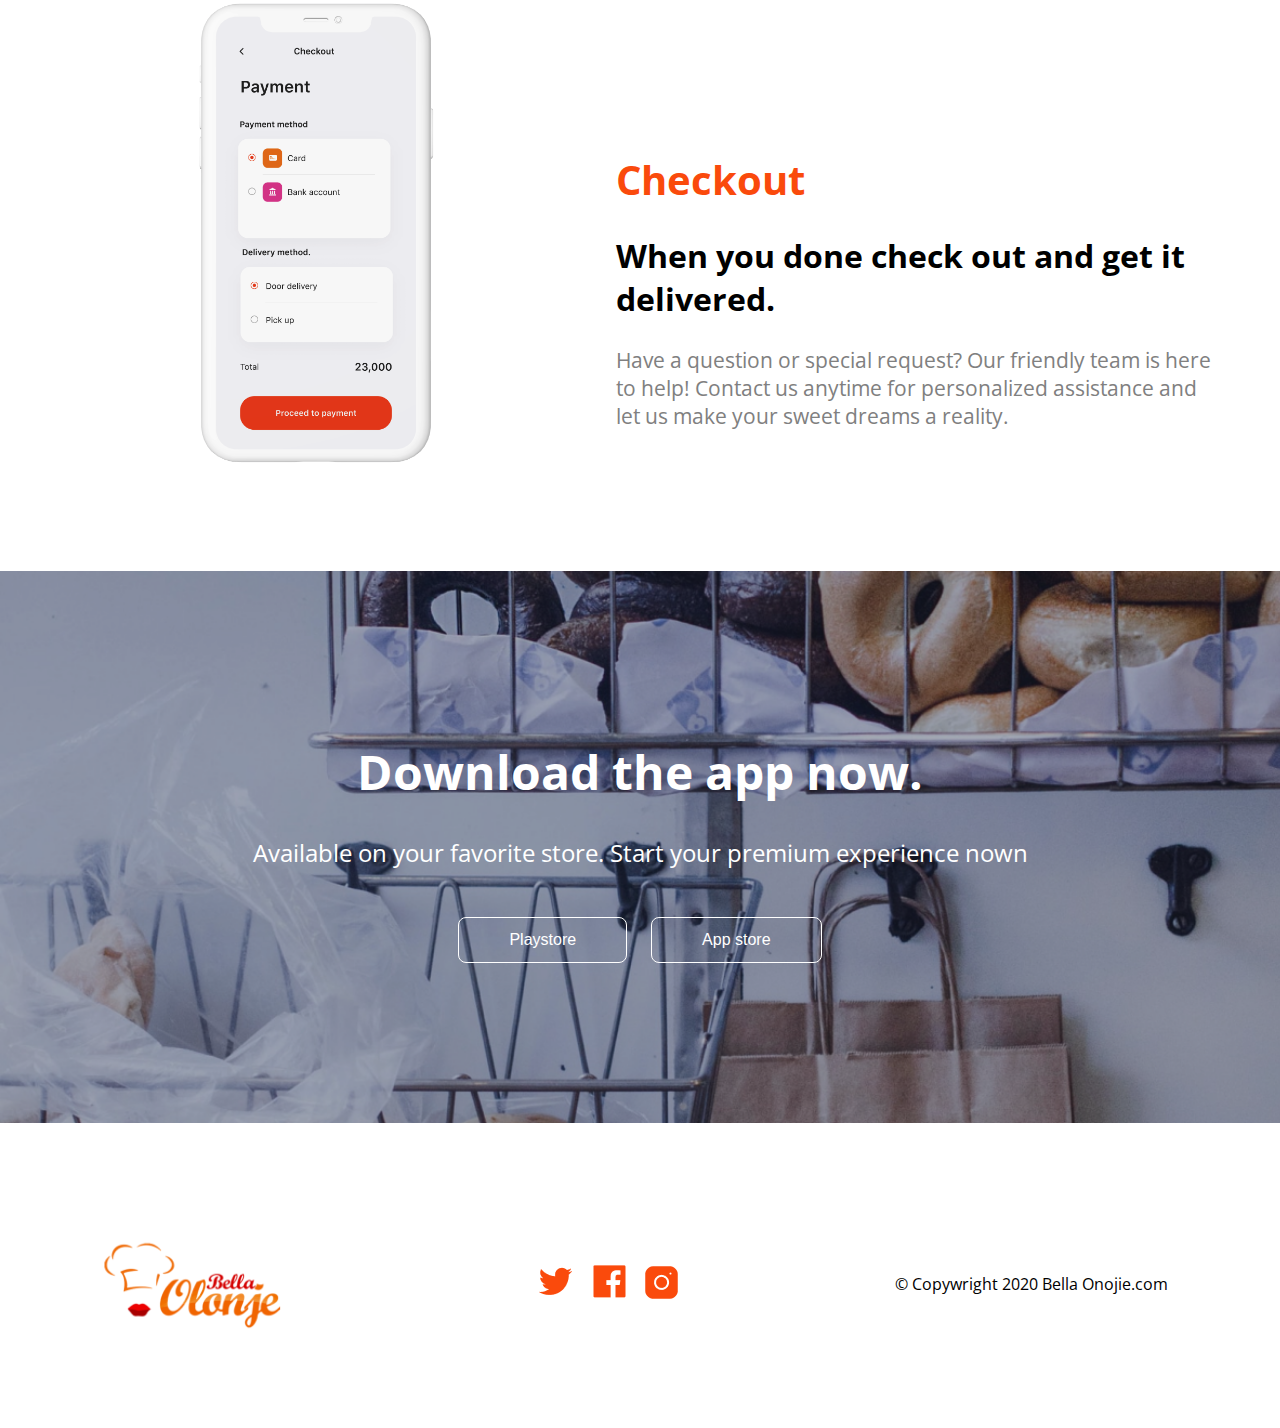
==== commit 01a7b58d: "Adds svg and fixed the navigation" ====
--- a/index.html
+++ b/index.html
@@ -27,16 +27,35 @@
         <a href="#main" class="skip-link" role="link">Skip to main content</a>
 
         <header class="main-head">
-            <nav class="main-nav">
 
-                <img src="images/light syete/left.png" alt="logo" class="logo1">
+            <img src="images/light syete/left.png" alt="logo" class="logo1">
 
-                <ul class="nav-list">
-                    <li><a href="index.html" role="navigations">Home</a></li>
-                    <li><a href="product.html" role="navigations">Product</a></li>
-                    <li><a href="#" role="navigations">Faq</a></li>
-                    <li><a href="contact.html" role="navigations">Contact</a></li>
-                </ul>
+            <nav class="main-nav" role="navigation">
+                <!-- <ul class="nav-list"> -->
+
+                <input type="checkbox" id="sidebar-active">
+                <label for="sidebar-active" class="open-sidebar-button">
+                    <svg xmlns="http://www.w3.org/2000/svg" height="32" viewBox="0 -960 960 960" width="32">
+                        <path d="M120-240v-80h720v80H120Zm0-200v-80h720v80H120Zm0-200v-80h720v80H120Z" /></svg>
+                </label>
+
+                <div class="links-container">
+                    <label for="sidebar-active" class="close-sidebar-button">
+                        <svg xmlns="http://www.w3.org/2000/svg" height="32" viewBox="0 -960 960 960" width="32">
+                            <path
+                                d="m256-200-56-56 224-224-224-224 56-56 224 224 224-224 56 56-224 224 224 224-56 56-224-224-224 224Z" />
+                        </svg>
+                    </label>
+
+                    <a href="index.html" role="navigations">Home</a>
+                    <a href="product.html" role="navigations">Product</a>
+                    <a href="#" role="navigations">Faq</a>
+                    <a href="contact.html" role="navigations">Contact</a>
+
+                </div>
+
+
+
 
             </nav>
 
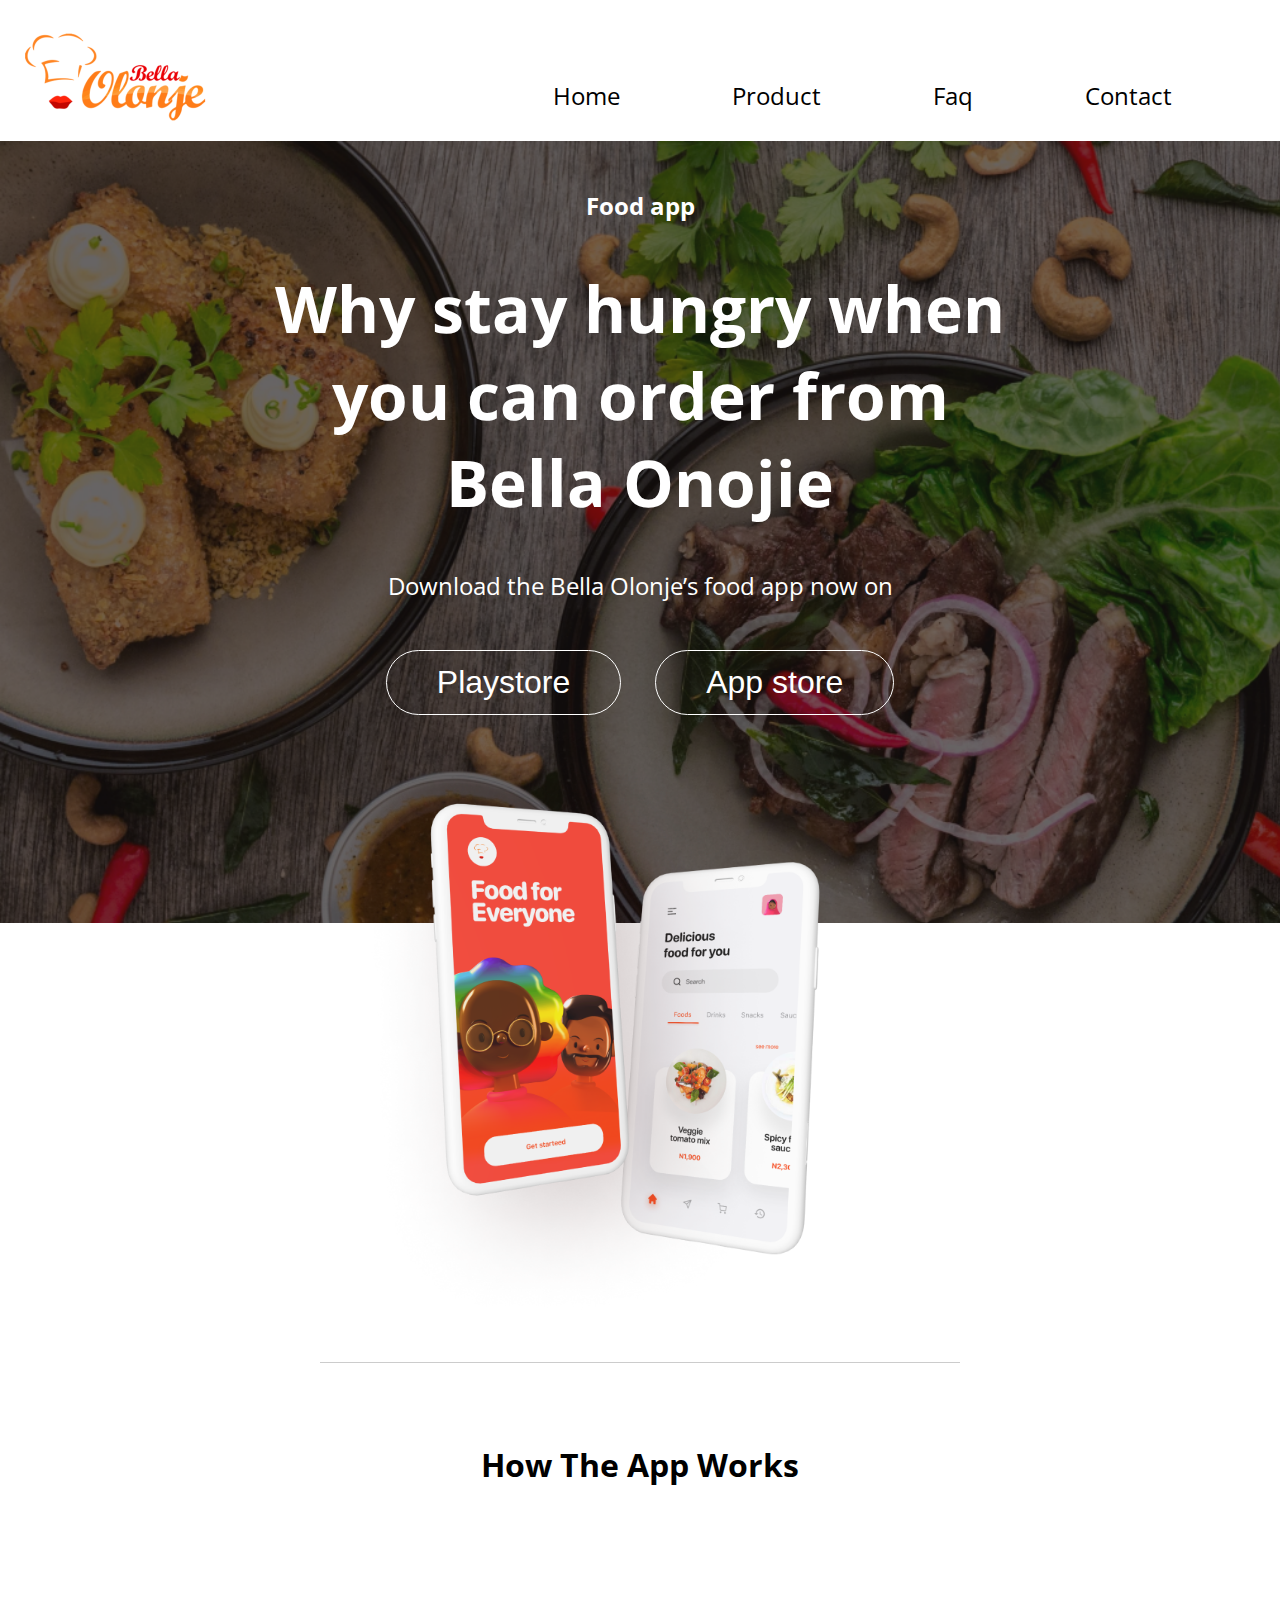
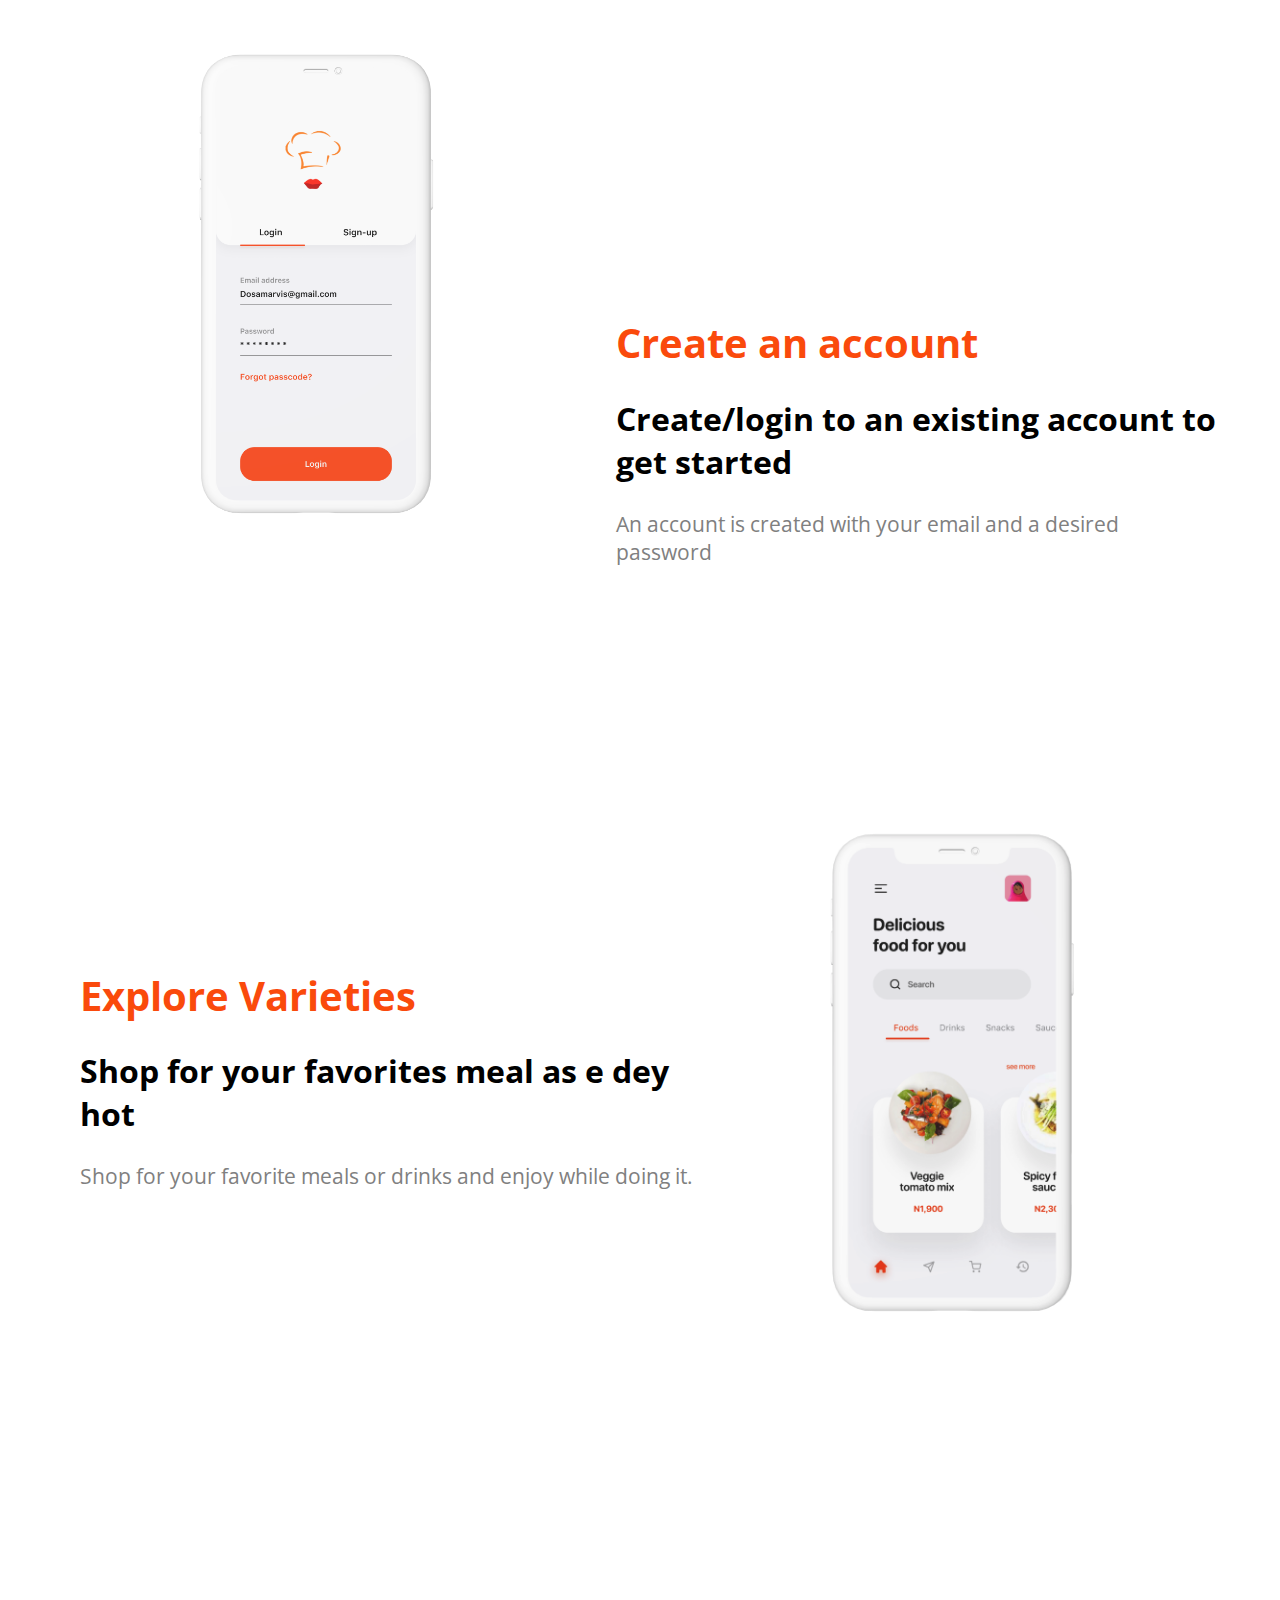
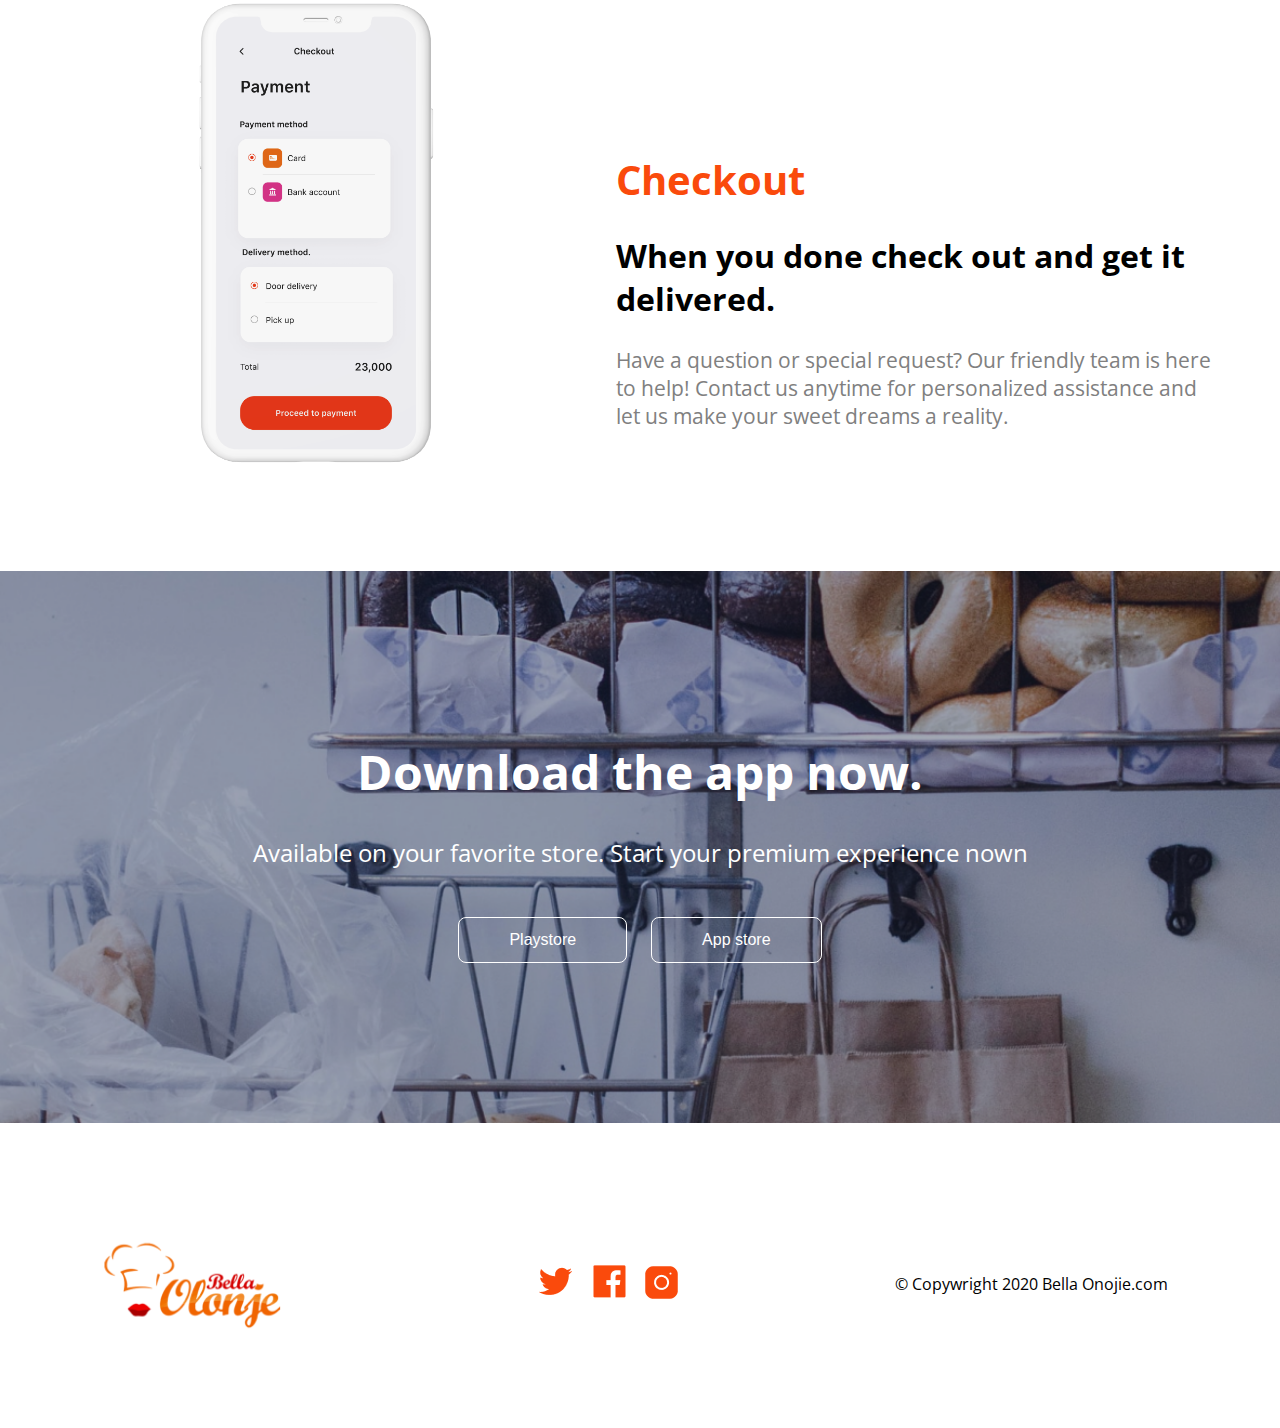
==== commit 58198af4: "Adds  im done" ====
--- a/index.html
+++ b/index.html
@@ -51,14 +51,9 @@
                     <a href="product.html" role="navigations">Product</a>
                     <a href="#" role="navigations">Faq</a>
                     <a href="contact.html" role="navigations">Contact</a>
-
                 </div>
-
-
-
-
             </nav>
-
+            
             <!-- Background should be an image located in the css, inside the class name of pophome or hime -->
             <section class="pophome" role="banner">
                 <div class="home1">
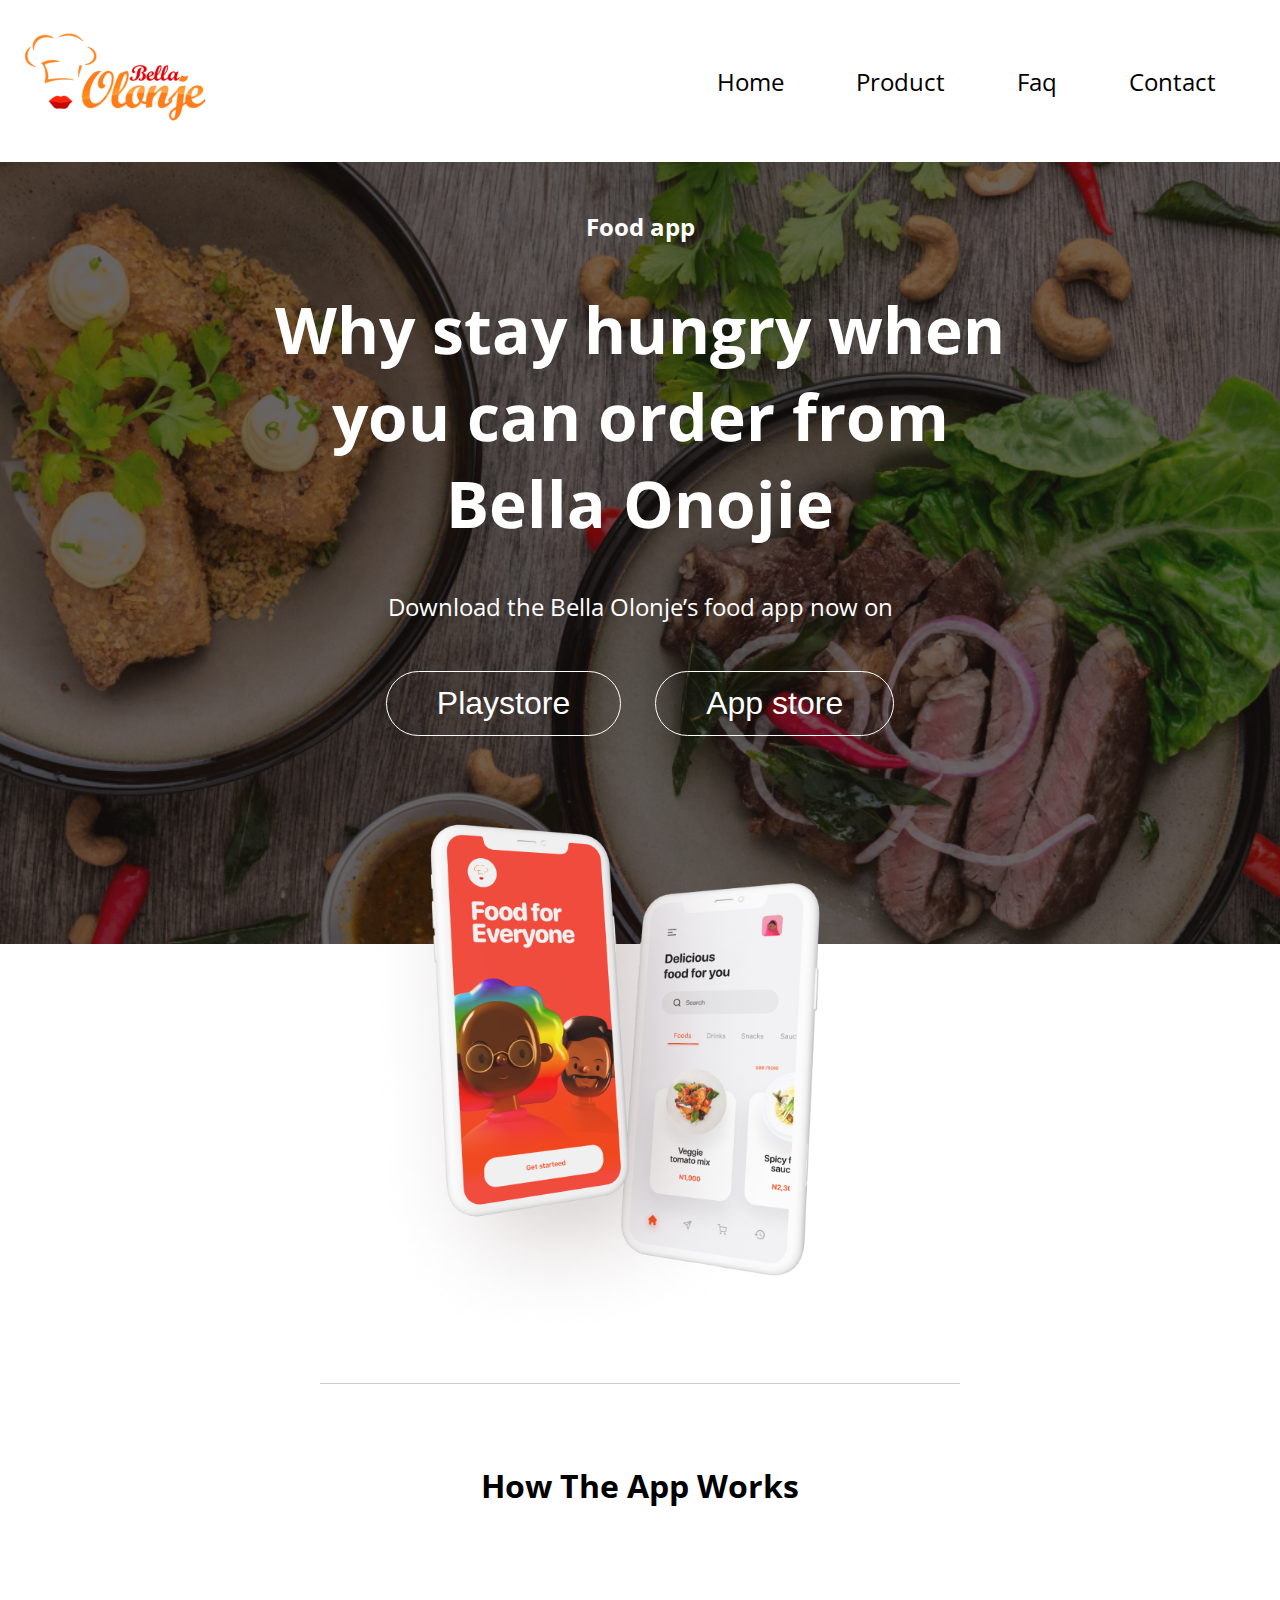
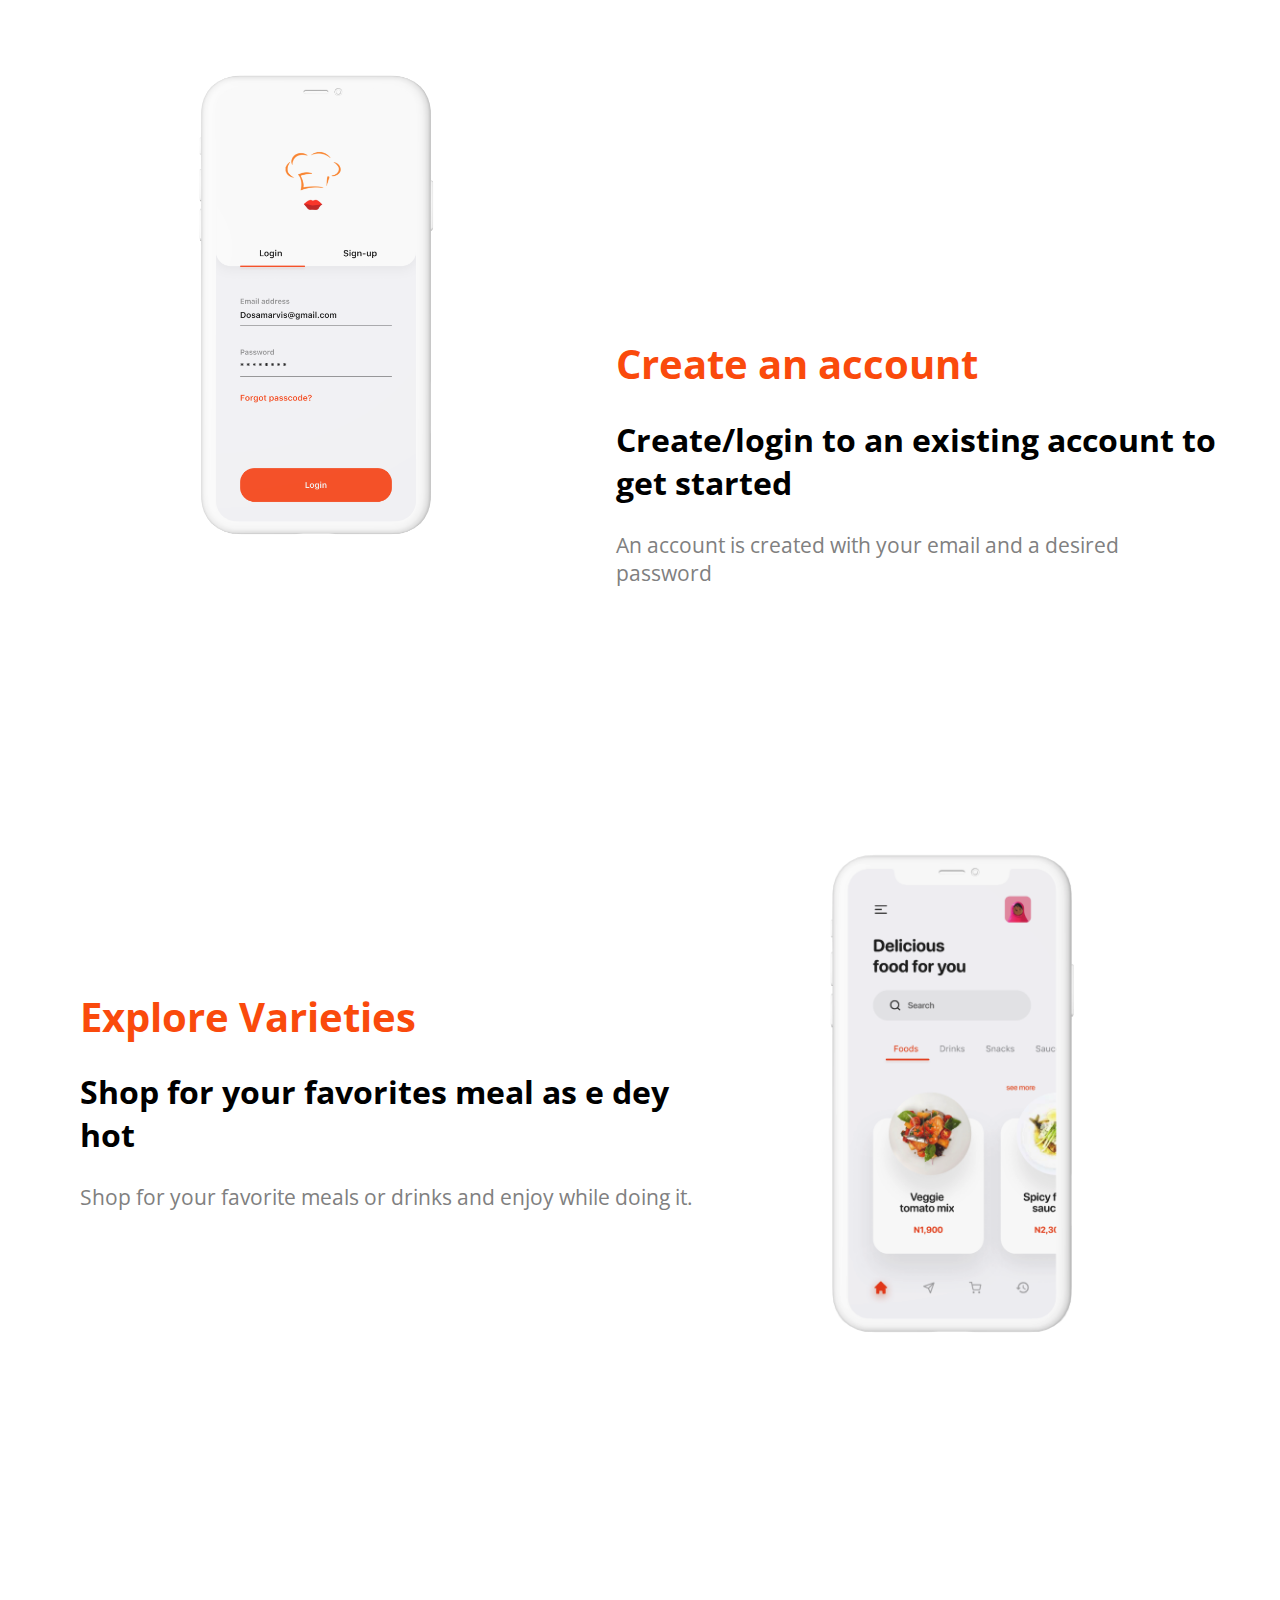
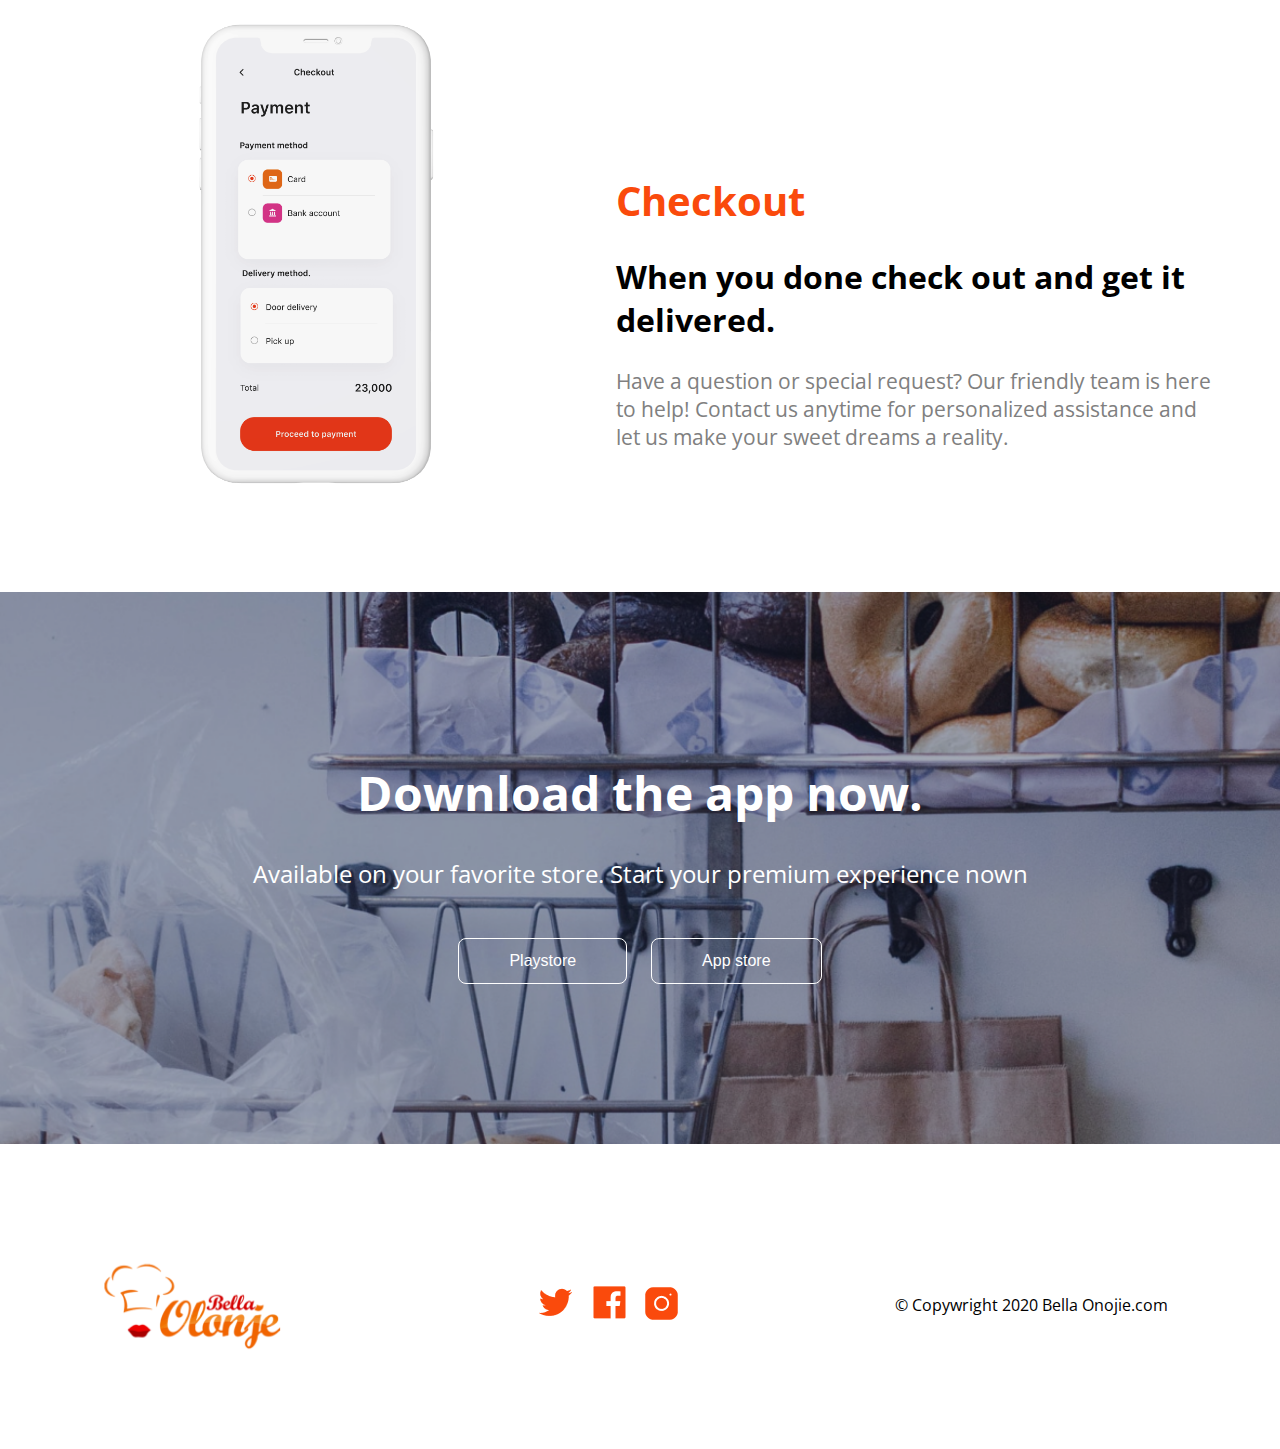
==== commit 8b8a455e: "adds hoveer" ====
--- a/index.html
+++ b/index.html
@@ -31,29 +31,15 @@
             <img src="images/light syete/left.png" alt="logo" class="logo1">
 
             <nav class="main-nav" role="navigation">
-                <!-- <ul class="nav-list"> -->
+                <ul class="nav-list">
+                    <li><a href="index.html" role="navigations">Home</a></li>
+                    <li><a href="product.html" role="navigations">Product</a></li>
+                    <li><a href="#" role="navigations">Faq</a></li>
+                    <li><a href="contact.html" role="navigations">Contact</a></li>
+                </ul>
 
-                <input type="checkbox" id="sidebar-active">
-                <label for="sidebar-active" class="open-sidebar-button">
-                    <svg xmlns="http://www.w3.org/2000/svg" height="32" viewBox="0 -960 960 960" width="32">
-                        <path d="M120-240v-80h720v80H120Zm0-200v-80h720v80H120Zm0-200v-80h720v80H120Z" /></svg>
-                </label>
+            </nav>
 
-                <div class="links-container">
-                    <label for="sidebar-active" class="close-sidebar-button">
-                        <svg xmlns="http://www.w3.org/2000/svg" height="32" viewBox="0 -960 960 960" width="32">
-                            <path
-                                d="m256-200-56-56 224-224-224-224 56-56 224 224 224-224 56 56-224 224 224 224-56 56-224-224-224 224Z" />
-                        </svg>
-                    </label>
-
-                    <a href="index.html" role="navigations">Home</a>
-                    <a href="product.html" role="navigations">Product</a>
-                    <a href="#" role="navigations">Faq</a>
-                    <a href="contact.html" role="navigations">Contact</a>
-                </div>
-            </nav>
-            
             <!-- Background should be an image located in the css, inside the class name of pophome or hime -->
             <section class="pophome" role="banner">
                 <div class="home1">
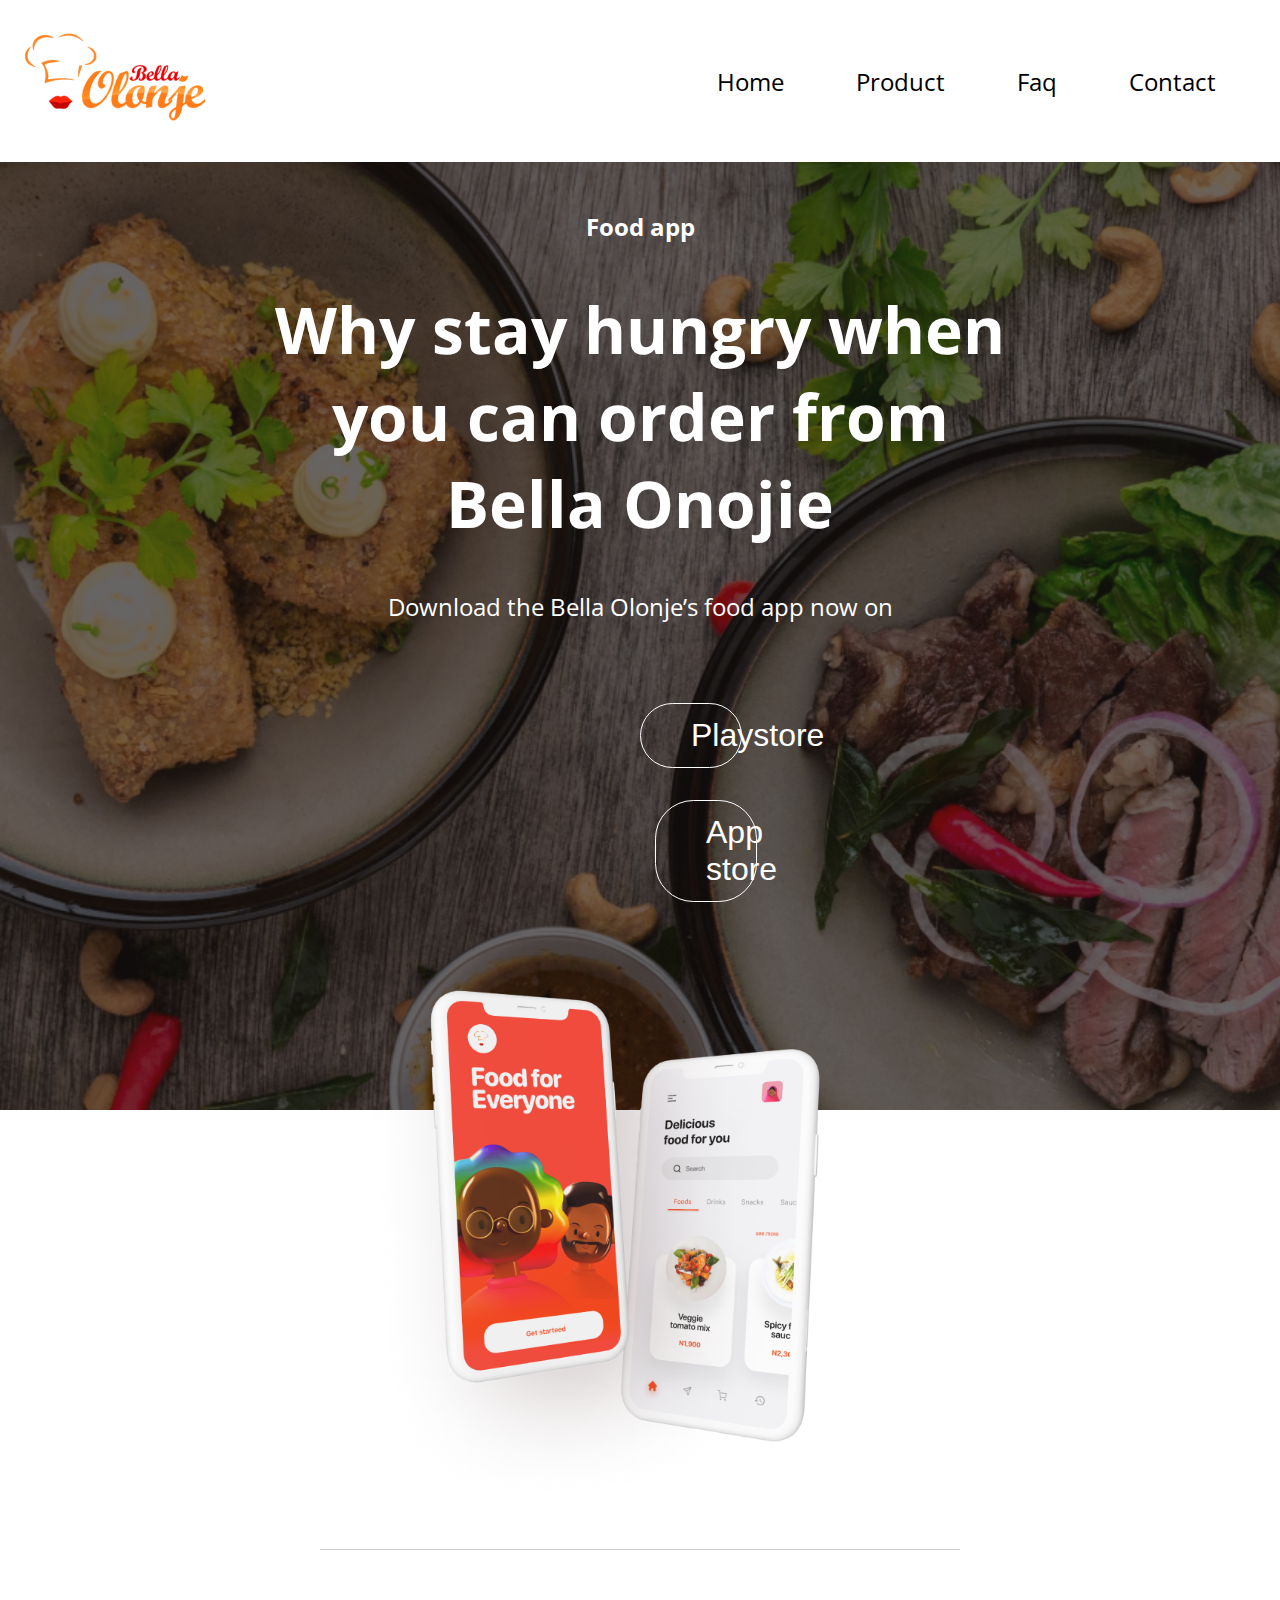
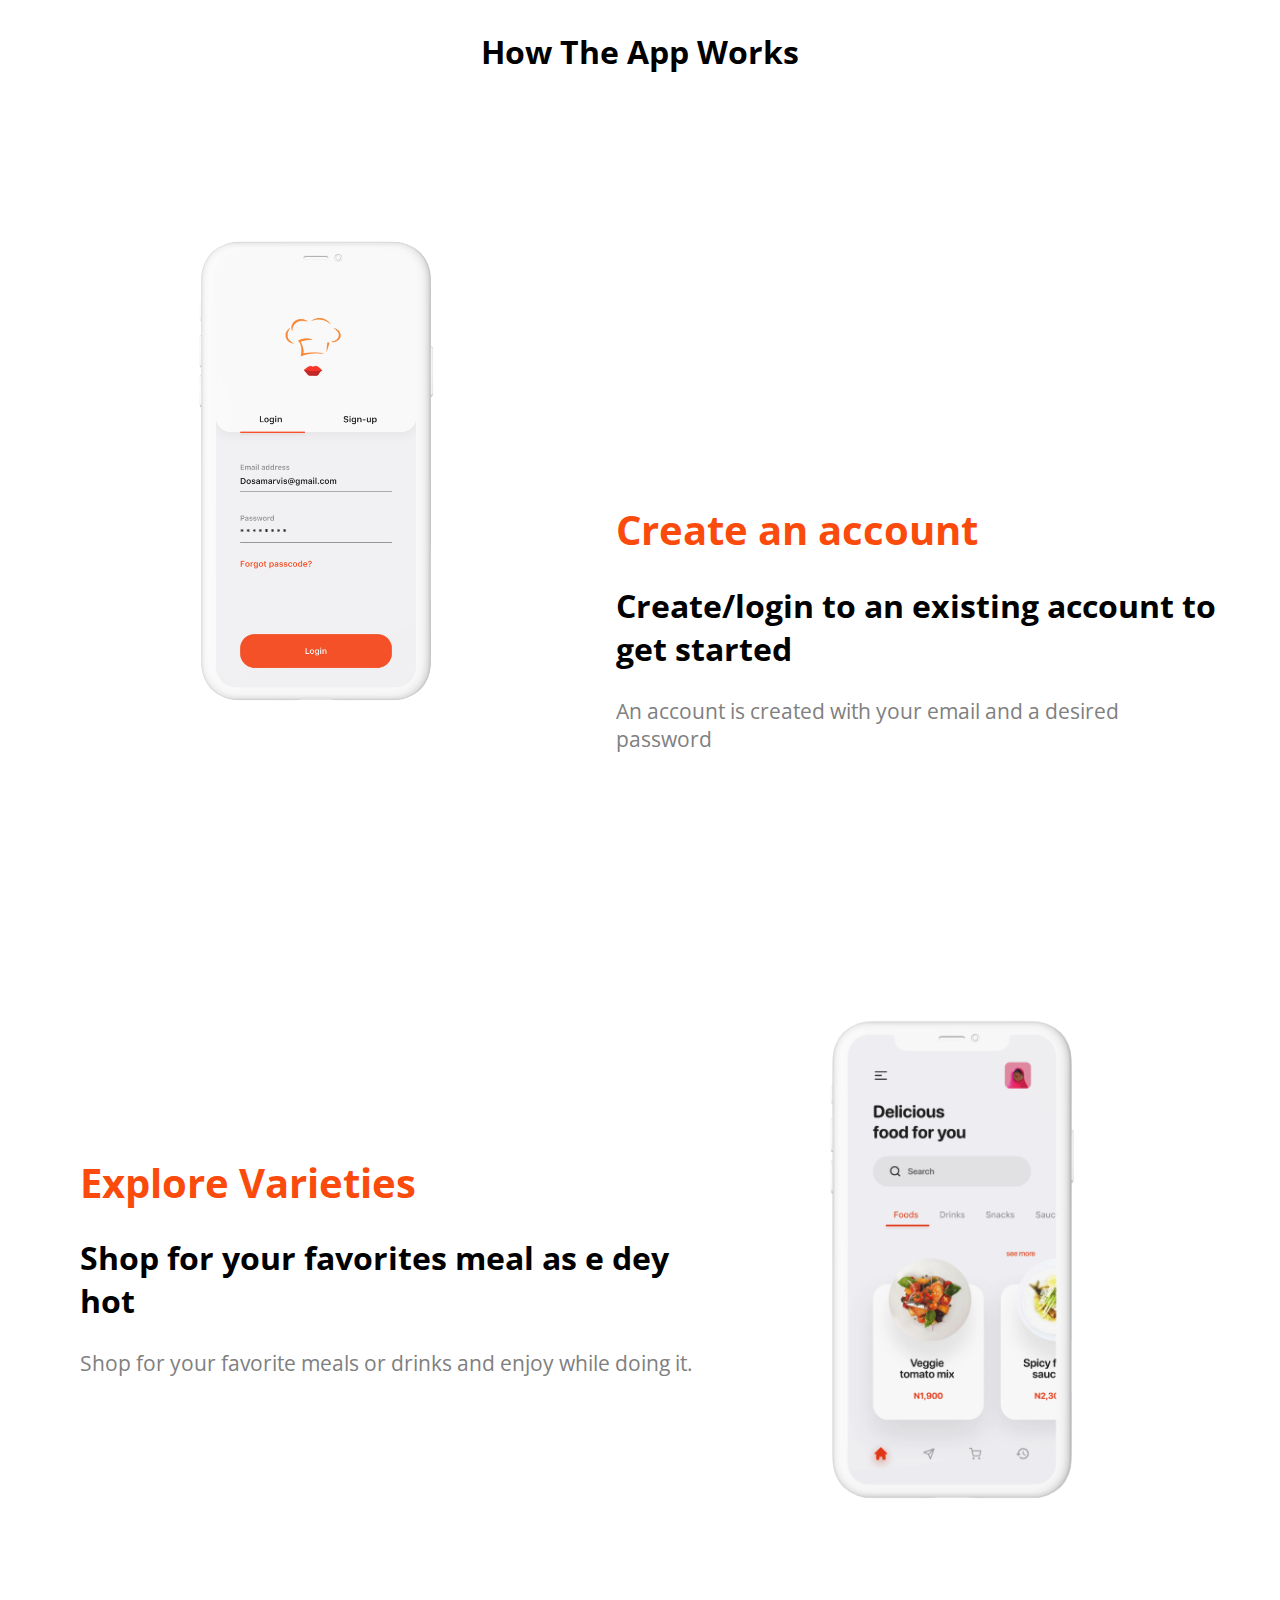
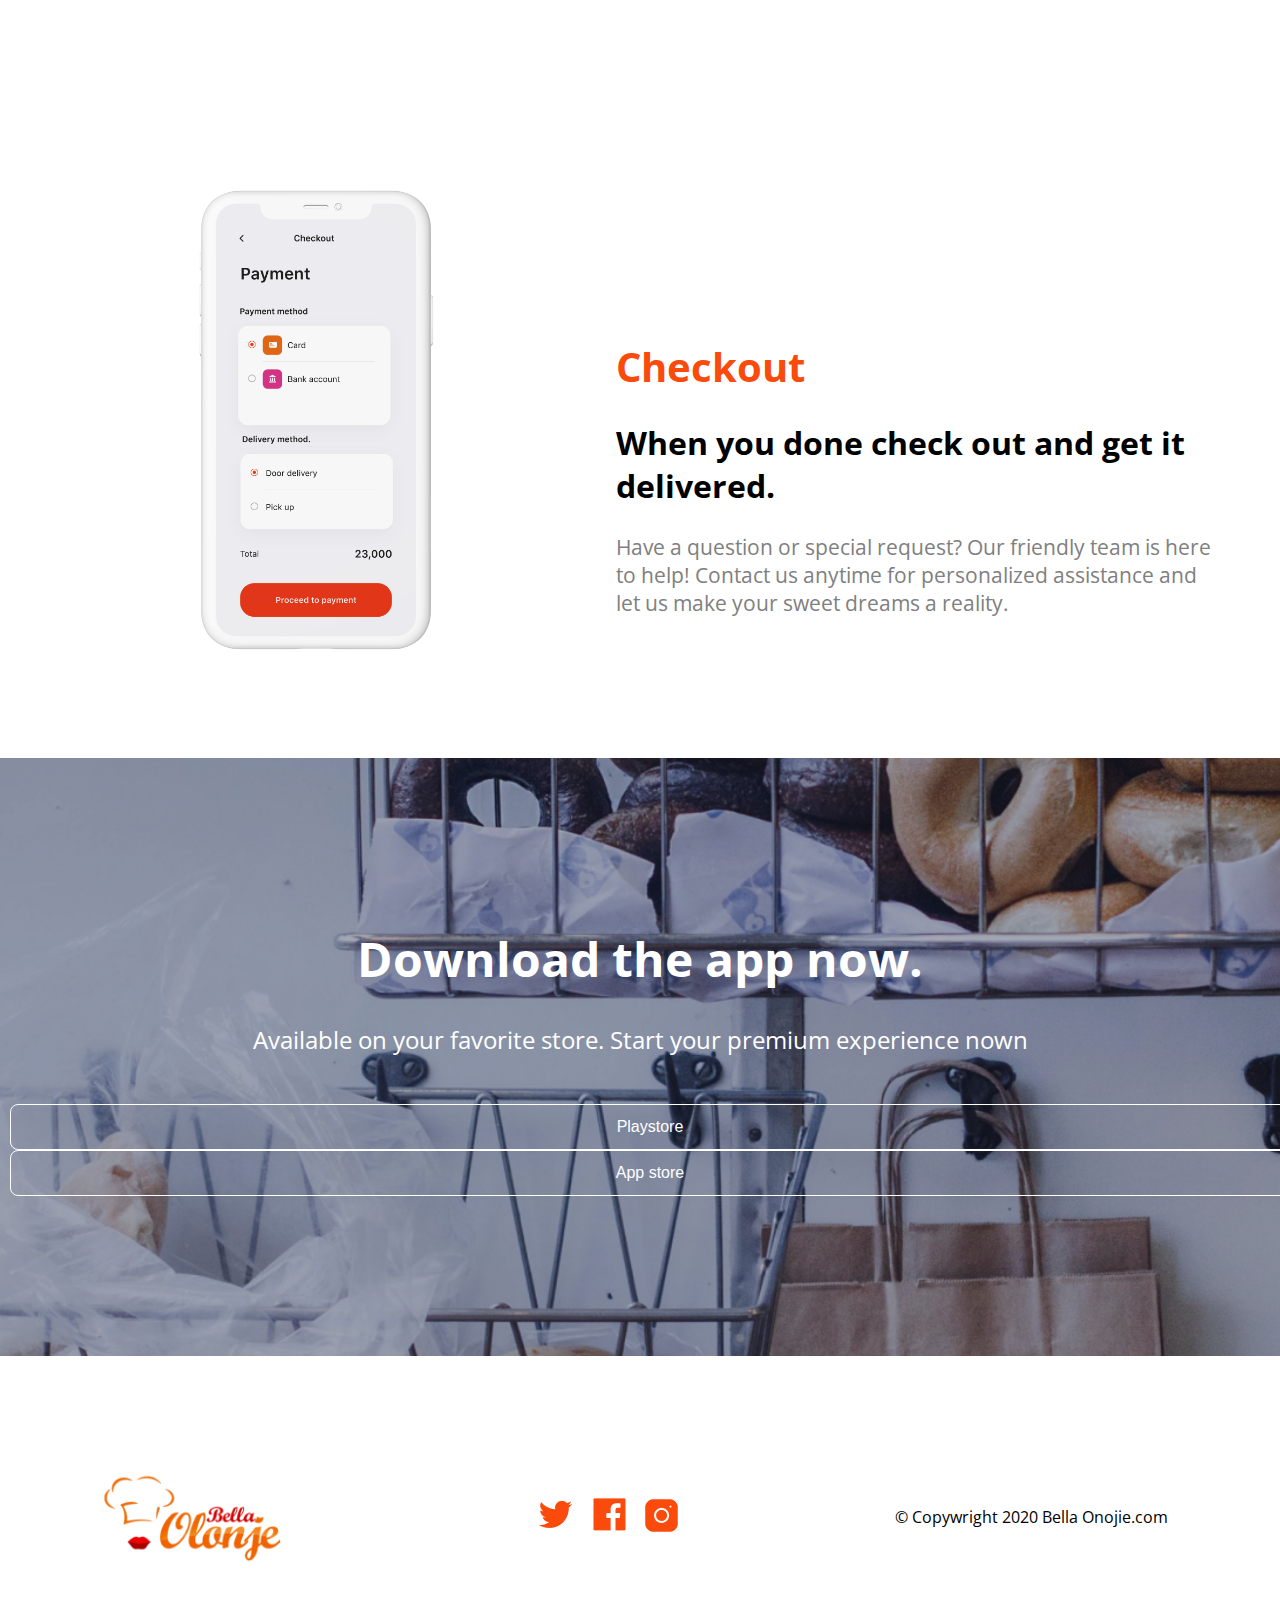
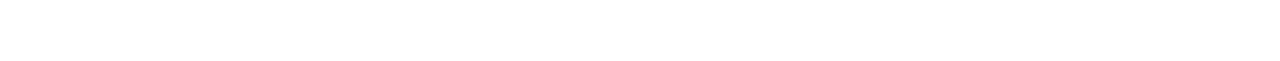
==== commit 8471f896: "Adds content" ====
--- a/index.html
+++ b/index.html
@@ -55,7 +55,7 @@
                 </div>
 
                 <div class="button1">
-                    <button class="homebutt">Playstore</button>
+                    <button class="homebutt1">Playstore</button>
                     <button class="homebutt">App store</button>
                 </div>
             </section>
